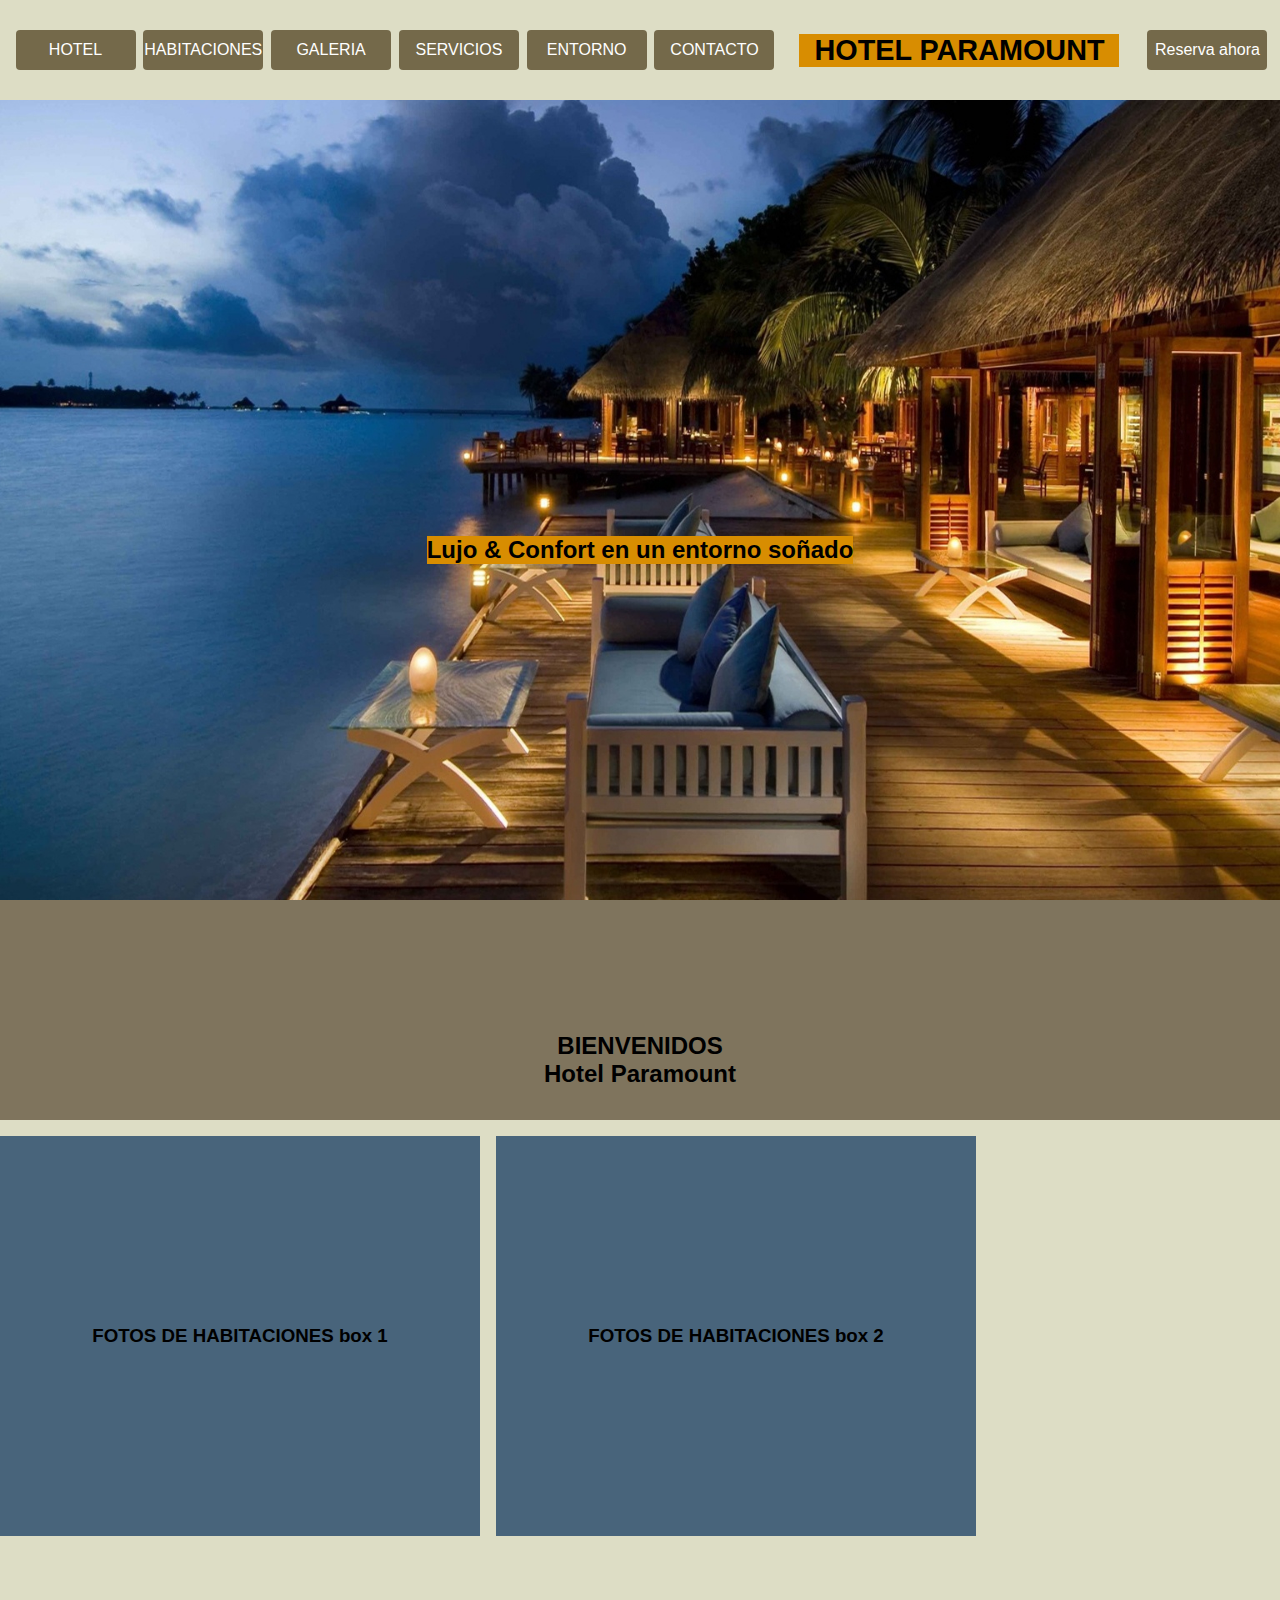
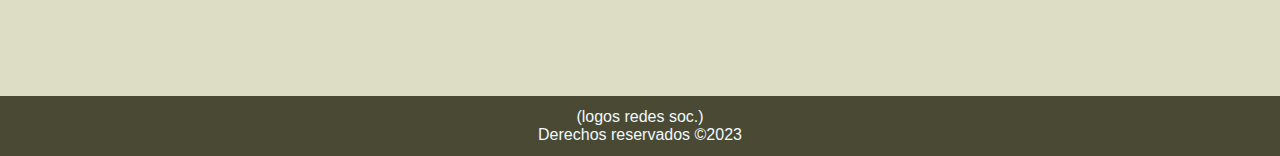
==== index.html @ cd4d835a "first commit: Archivos del trabajo subidos al repo" ====
<!DOCTYPE html>
<html lang="en">

<head>
    <meta charset="UTF-8">
    <meta http-equiv="X-UA-Compatible" content="IE=edge">
    <meta name="viewport" content="width=device-width, initial-scale=1.0">
    <link rel="stylesheet" href="styles.css">
    <title>Trabajo Practico</title>
</head>

<body>
    <div class="encabezado">
        <div class="containerBtn">
            <a class="btn-head" href="index.html">HOTEL</a>
            <a class="btn-head" href="acercaDe.html">HABITACIONES</a>
            <a class="btn-head" href="contacto.html">GALERIA</a>
            <a class="btn-head" href="contacto.html">SERVICIOS</a>
            <a class="btn-head" href="contacto.html">ENTORNO</a>
            <a class="btn-head" href="contacto.html">CONTACTO</a>
        </div>
        <div class="titulo">
            <h1>HOTEL PARAMOUNT</h1>
        </div>
        <div class="containerBtn">
            <a class="btn-head" href="index.html">Reserva ahora</a>
        </div>
    </div>

    <div class="container-img">
        <div class="container-txt">
            <div class="text">
                <h2>Lujo & Confort en un entorno soñado</h2>
            </div>
        </div>
    </div>

    <div class="bienvenidos">
        <h2>BIENVENIDOS</h2>
        <h2>Hotel Paramount</h2>
    </div>

    <div class="container-medio">
        <div class="habitaciones">
            <h3>FOTOS DE HABITACIONES box 1</h3>
        </div>
        <div class="habitaciones">
            <h3>FOTOS DE HABITACIONES box 2</h3>
        </div>
    </div>

    <footer class="footer">
        <div>
            <p class="marca">(logos redes soc.)</p>
        </div>
        <div>
            <p class="marca">Derechos reservados &copy;2023</p>
        </div>
    </footer>

</body>

</html>
---- styles.css ----
*{
    margin: 0;
    padding: 0;
}

body{
    /* background-image: url(./img/hotelEntrada.jpg); */
    background-color: #423210ad;
    font-family: 'Franklin Gothic Medium', 'Arial Narrow', Arial, sans-serif;
    /* margin: 0;
    padding: 0; */
    display: flex;
    flex-direction: column;
    min-height: 100vh;
}

.encabezado {
    background-color: rgb(221, 221, 197);
    display: flex;
    justify-content: space-around;
    align-items: center;
    height: 100px;
}

.containerBtn { 
    display: flex;
    gap: .3em;
}

.btn-head {
    background-color: #423210ad;
    display: flex;
    justify-content: center;
    align-items: center;
    color: white;
    height: 40px;
    width: 120px;
    margin-left: 3px;
    border-radius: 4px;
    text-decoration: none;
    transition-duration: 0.7s;
}

.btn-head:hover {
    background-color: #ffffff;
    color: #423210ad;
}


/* .logo {
    display: flex;
    justify-content: center;
    align-items: center;
    width: 180px;
} */

.titulo {
    background-color: #D88D01;
    width: 20em;
    height: auto;
}


h1 {
    font-size: 1.8em;
    text-align: center;
}

img {
    background-color: #D88D01;
    display: flex; 
    justify-content: center;
    align-items: center;
    width: 100%;
}

.container-img {
    min-height: 100vh;
    background-image: url(./img/Hote_img_principal.jpg);
    background-size: cover;
    background-repeat: no-repeat;
    background-attachment: fixed;
    background-position: center;
    display: flex;
    justify-content: center;
    align-items: center;
}

/* h2, h3{
    padding: 10px;
} */

.container-txt{
    background-color: #D88D01;
}

.bienvenidos {
    display: flex;
    justify-content: center;
    align-items: center;
    flex-direction: column;
    padding: 2em;
}

.contacto{
    display: flex;
    padding: 20px;
}

.container-medio {
    background-color: rgb(221, 221, 197);
    display: flex;
    /* justify-content: center; */
    padding: 1em 0 10em 0;
    align-items: center;
    gap: 1em;
}

.habitaciones {
    background-color: rgb(72, 100, 123);
    /* padding: 15em; */
    width: 30em;
    height: 25em;
    display: flex;
    justify-content: center;
    align-items: center;
}


.footer {
    background-color: rgb(74, 74, 52);
    padding: 12px 0px;
    margin-top: auto;
    display: flex;
    justify-content: center;
    align-items: center;
    flex-direction: column;
}

.marca {
    color: aliceblue;
}
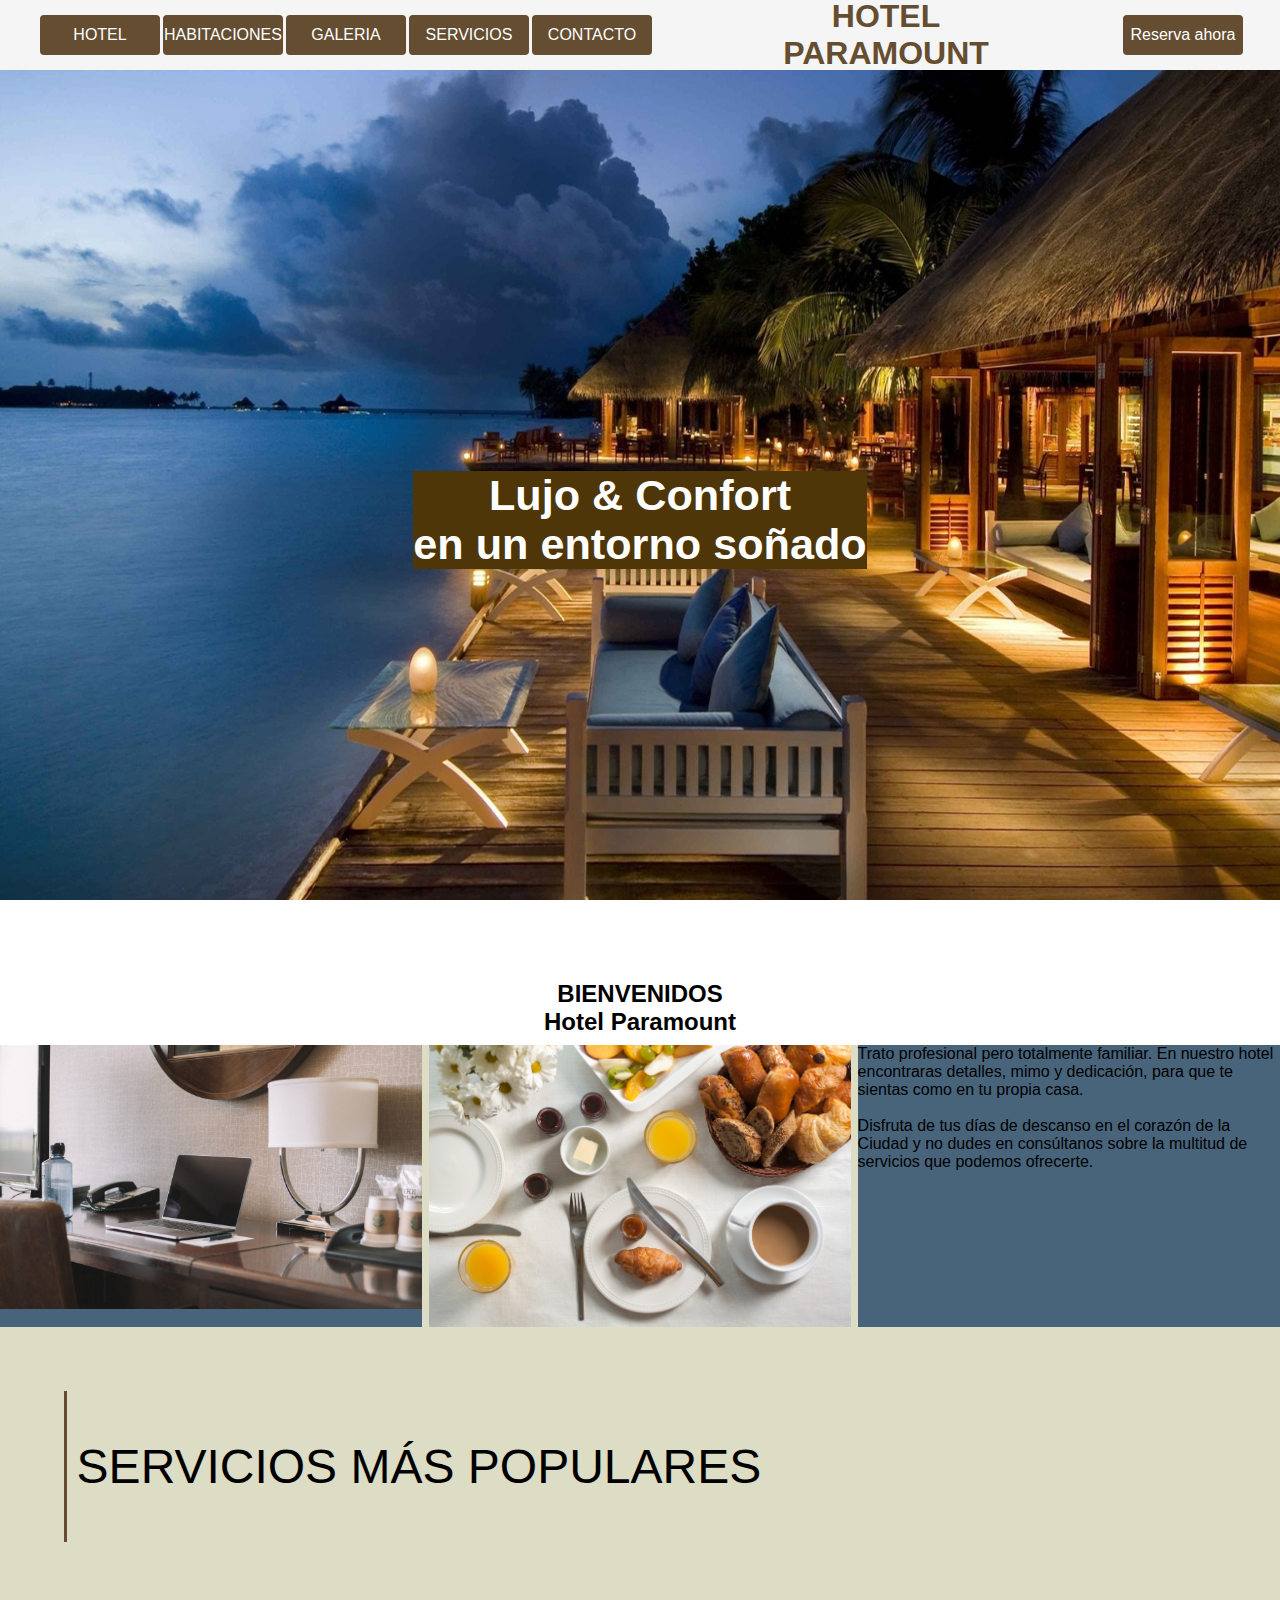
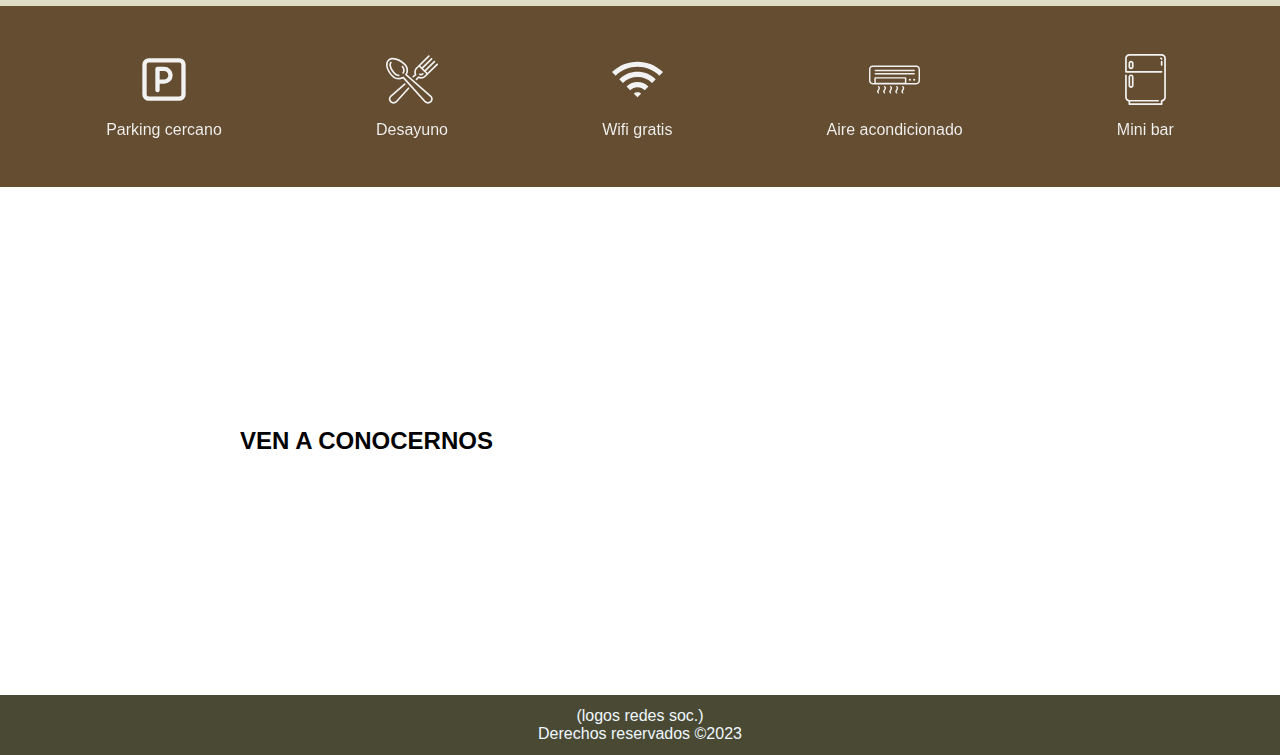
==== commit d8e46254: "Archivos modificados, index y estilos, ademas se agrega la carpeta iconos, se cambian algunas imagen" ====
--- a/index.html
+++ b/index.html
@@ -5,59 +5,117 @@
     <meta charset="UTF-8">
     <meta http-equiv="X-UA-Compatible" content="IE=edge">
     <meta name="viewport" content="width=device-width, initial-scale=1.0">
+    <link rel="icon" type="image/x-icon" href="./icons/hotel-favicon.svg">
     <link rel="stylesheet" href="styles.css">
     <title>Trabajo Practico</title>
 </head>
 
 <body>
-    <div class="encabezado">
-        <div class="containerBtn">
-            <a class="btn-head" href="index.html">HOTEL</a>
-            <a class="btn-head" href="acercaDe.html">HABITACIONES</a>
-            <a class="btn-head" href="contacto.html">GALERIA</a>
-            <a class="btn-head" href="contacto.html">SERVICIOS</a>
-            <a class="btn-head" href="contacto.html">ENTORNO</a>
-            <a class="btn-head" href="contacto.html">CONTACTO</a>
-        </div>
-        <div class="titulo">
-            <h1>HOTEL PARAMOUNT</h1>
-        </div>
-        <div class="containerBtn">
-            <a class="btn-head" href="index.html">Reserva ahora</a>
-        </div>
-    </div>
+    <header>
+        <nav class="encabezado">
+            
+            <input id="botMenu" type="checkbox">
+            <label for="botMenu"> <i class="fas fa-bars fa-lg"></i> </label>  <!-- El for emparenta el input con el label -->
+            <!-- id="hamburguer" class="containerBtn" -->
+            <ul>
+                <li><a id="hotel" class="btn-navBar" href="./index.html">HOTEL</a></li>
+                <li><a id="habitacion" class="btn-navBar" href="./habitaciones.html">HABITACIONES</a></li>
+                <li><a id="galeria" class="btn-navBar" href="./contactanos.html">GALERIA</a></li>
+                <li><a id="servicios" class="btn-navBar" href="./contactanos.html">SERVICIOS</a></li>
+                <li><a id="contacto" class="btn-navBar" href="./contactanos.html">CONTACTO</a></li>
+            </ul>
 
-    <div class="container-img">
-        <div class="container-txt">
-            <div class="text">
-                <h2>Lujo & Confort en un entorno soñado</h2>
+            <div class="titulo">
+                <h1>HOTEL PARAMOUNT</h1>
+            </div>
+
+            <div class="containerBtn">
+                <a class="btn-navBar" href="index.html">Reserva ahora</a>
+            </div>
+
+        </nav>
+    </header>
+    <main>
+        <div class="container-img">
+            <div class="container-txt">
+                <div class="text">
+                    <h2>Lujo & Confort <br> en un entorno soñado</h2>
+                </div>
             </div>
         </div>
-    </div>
 
-    <div class="bienvenidos">
-        <h2>BIENVENIDOS</h2>
-        <h2>Hotel Paramount</h2>
-    </div>
+        <div class="bienvenidos">
+            <h2>BIENVENIDOS</h2>
+            <h2>Hotel Paramount</h2>
+        </div>
 
-    <div class="container-medio">
-        <div class="habitaciones">
-            <h3>FOTOS DE HABITACIONES box 1</h3>
+        <div class="container-medio">
+
+
+            <div class="habitaciones">
+                <img src="img/imagen_muestra1.jpg" alt="escritorio">
+            </div>
+
+
+            
+            <div class="habitaciones">
+                <img src="img/imagen_muestra2.jpeg" alt="desayuno">
+            </div>
+
+
+
+
+            <div class="habitaciones">
+                <p>Trato profesional pero totalmente familiar. En nuestro hotel encontraras detalles, mimo y dedicación, para que te sientas como en tu propia casa.<br><br>
+                    Disfruta de tus días de descanso en el corazón de la Ciudad y no dudes en consúltanos sobre la multitud de servicios que podemos ofrecerte.</p>
+            </div>
+
+
         </div>
-        <div class="habitaciones">
-            <h3>FOTOS DE HABITACIONES box 2</h3>
+        <div class="content-servicios-principal">
+            <p>SERVICIOS MÁS POPULARES</p>
         </div>
-    </div>
+        <div class="content-servicios">
+            <ul>
+                <div class="content-wifi">
+                    <a class="link-wifi" href="./contactanos.html">
+                        <img class="icon-serv" src="./icons/parking.svg"/>
+                    </a>
+                    <li class="servicios">Parking cercano</li>
+                </div>
+                <div class="content-wifi">
+                    <img class="icon-serv" src="./icons/cutlery.svg"/>
+                    <li class="servicios">Desayuno</li>
+                </div>
+                <div class="content-wifi">
+                    <img class="icon-serv" src="./icons/wifi.svg"/>
+                    <li class="servicios">Wifi gratis</li>
+                </div>
+                <div class="content-wifi">
+                    <img class="icon-serv" src="./icons/air-conditioning.svg"/>
+                    <li class="servicios">Aire acondicionado</li>
+                </div>
+                <div class="content-wifi">
+                    <img class="icon-serv" src="./icons/minibar.svg"/>
+                    <li class="servicios">Mini bar</li>
+                </div>
+            </ul>
+        </div>
 
-    <footer class="footer">
-        <div>
-            <p class="marca">(logos redes soc.)</p>
+        <div class="conocernos">   
+            <h2>VEN A CONOCERNOS</h2>
         </div>
-        <div>
-            <p class="marca">Derechos reservados &copy;2023</p>
-        </div>
-    </footer>
 
+
+        <footer class="footer">
+            <div>
+                <p class="marca">(logos redes soc.)</p>
+            </div>
+            <div>
+                <p class="marca">Derechos reservados &copy;2023</p>
+            </div>
+        </footer>
+    </main>
 </body>
 
 </html>--- a/styles.css
+++ b/styles.css
@@ -4,31 +4,69 @@
 }
 
 body{
-    /* background-image: url(./img/hotelEntrada.jpg); */
-    background-color: #423210ad;
     font-family: 'Franklin Gothic Medium', 'Arial Narrow', Arial, sans-serif;
-    /* margin: 0;
-    padding: 0; */
     display: flex;
     flex-direction: column;
     min-height: 100vh;
 }
+/* ----------  NAV  --------------- */
 
 .encabezado {
-    background-color: rgb(221, 221, 197);
+    background-color: whitesmoke;
     display: flex;
     justify-content: space-around;
     align-items: center;
-    height: 100px;
-}
-
-.containerBtn { 
-    display: flex;
-    gap: .3em;
-}
-
-.btn-head {
-    background-color: #423210ad;
+    height: 70px;
+}
+
+.encabezado #botMenu {
+    display: none;
+}
+
+.encabezado label {
+    display: none;
+}
+
+
+.encabezado ul {
+    list-style: none;
+    display: flex; /* por defecto tiene "flex-direction: row;" */
+    /* gap: 10px; */
+}
+
+
+/*  --------  BOTONES TIPO LISTA -------------
+.encabezado ul li {
+    border-right: 1px solid #644d30;
+    padding: 10px 0;
+    transition: .4s ease-in-out all;
+}
+
+.encabezado ul li a {
+    text-decoration: none;
+    cursor: default;
+    padding: 30px 20px;
+    color: #644d30;
+}
+
+.encabezado ul li:hover {
+    nav-down: 20px;
+} */
+
+/* .encabezado ul li:hover {
+    background-color: rgba(0, 0, 0, 0.3);
+}  
+
+--------END   BOTONES TIPO LISTA -------------  */
+
+/* .containerBtn { 
+    background-color: aqua;
+    display: flex;
+    gap: em;
+} */
+
+.btn-navBar {
+    background-color: #644d30;
     display: flex;
     justify-content: center;
     align-items: center;
@@ -38,41 +76,29 @@
     margin-left: 3px;
     border-radius: 4px;
     text-decoration: none;
-    transition-duration: 0.7s;
-}
-
-.btn-head:hover {
-    background-color: #ffffff;
-    color: #423210ad;
-}
-
-
-/* .logo {
-    display: flex;
-    justify-content: center;
-    align-items: center;
-    width: 180px;
-} */
+    transition-duration: 400ms;
+}
+
+.btn-navBar:hover {
+    background-color: #644d3040;
+    color: #644d30;
+}
+
 
 .titulo {
-    background-color: #D88D01;
+    /* background-color: #D88D01; */
     width: 20em;
     height: auto;
 }
 
 
-h1 {
-    font-size: 1.8em;
+.titulo h1 {
+    font-size: 2em;
     text-align: center;
-}
-
-img {
-    background-color: #D88D01;
-    display: flex; 
-    justify-content: center;
-    align-items: center;
-    width: 100%;
-}
+    color: #644d30;
+}
+
+/* ----------  END NAV  --------------- */
 
 .container-img {
     min-height: 100vh;
@@ -86,20 +112,38 @@
     align-items: center;
 }
 
+.container-img-contacto{
+    min-height: 70vh;
+    background-image: url(./img/hotelEntrada.jpg);
+    background-size: cover;
+    background-repeat: no-repeat;
+    background-attachment: fixed;
+    background-position: center;
+    display: flex;
+    justify-content: center;
+    align-items: center;
+}
+
 /* h2, h3{
     padding: 10px;
 } */
 
 .container-txt{
-    background-color: #D88D01;
+    background-color: #4e3609;
+}
+
+.text {
+    font-size: 1.8em;
+    text-align: center;
+    color: #ffffff;
 }
 
 .bienvenidos {
     display: flex;
     justify-content: center;
-    align-items: center;
-    flex-direction: column;
-    padding: 2em;
+    align-items: center ;
+    flex-direction: column;
+    padding: .6em;
 }
 
 .contacto{
@@ -108,23 +152,79 @@
 }
 
 .container-medio {
-    background-color: rgb(221, 221, 197);
-    display: flex;
-    /* justify-content: center; */
-    padding: 1em 0 10em 0;
-    align-items: center;
-    gap: 1em;
+ background-color: rgb(221, 221, 197);
+ display: flex;
+ flex-wrap: wrap;
+ justify-content: space-between;
+
+
 }
 
 .habitaciones {
     background-color: rgb(72, 100, 123);
-    /* padding: 15em; */
-    width: 30em;
-    height: 25em;
-    display: flex;
-    justify-content: center;
-    align-items: center;
-}
+    width: 33%;    
+}
+
+img {
+    display: block;
+    width: 100%;
+    height: auto;
+
+}
+
+.content-servicios-principal {
+    background-color:  rgb(221, 221, 197);
+    display: flex;  
+    align-items: center;
+    padding: 4em;
+
+}
+
+.content-servicios-principal p{
+    font-size: 3em;
+    padding: 1em .2em;
+    border-left: 3px solid #644d30;
+}
+
+
+.content-servicios ul{
+    background-color: #644d30;
+    display: flex;
+    justify-content: space-evenly;
+}
+
+.servicios {
+    list-style: none;
+}
+
+.content-wifi {
+    display: flex;
+    flex-direction: column;
+    align-items: center;
+    padding: 3em;
+    gap: 1em;
+    filter: invert(95%);
+}
+
+.link-wifi {
+    transition: 400ms;
+}
+
+.link-wifi:hover {
+    filter: invert(35%);
+} 
+
+
+.icon-serv {
+    width: 3.2em;
+} 
+
+
+.conocernos {
+    background-color: #ffffff;
+    padding: 15em;
+}
+ 
 
 
 .footer {
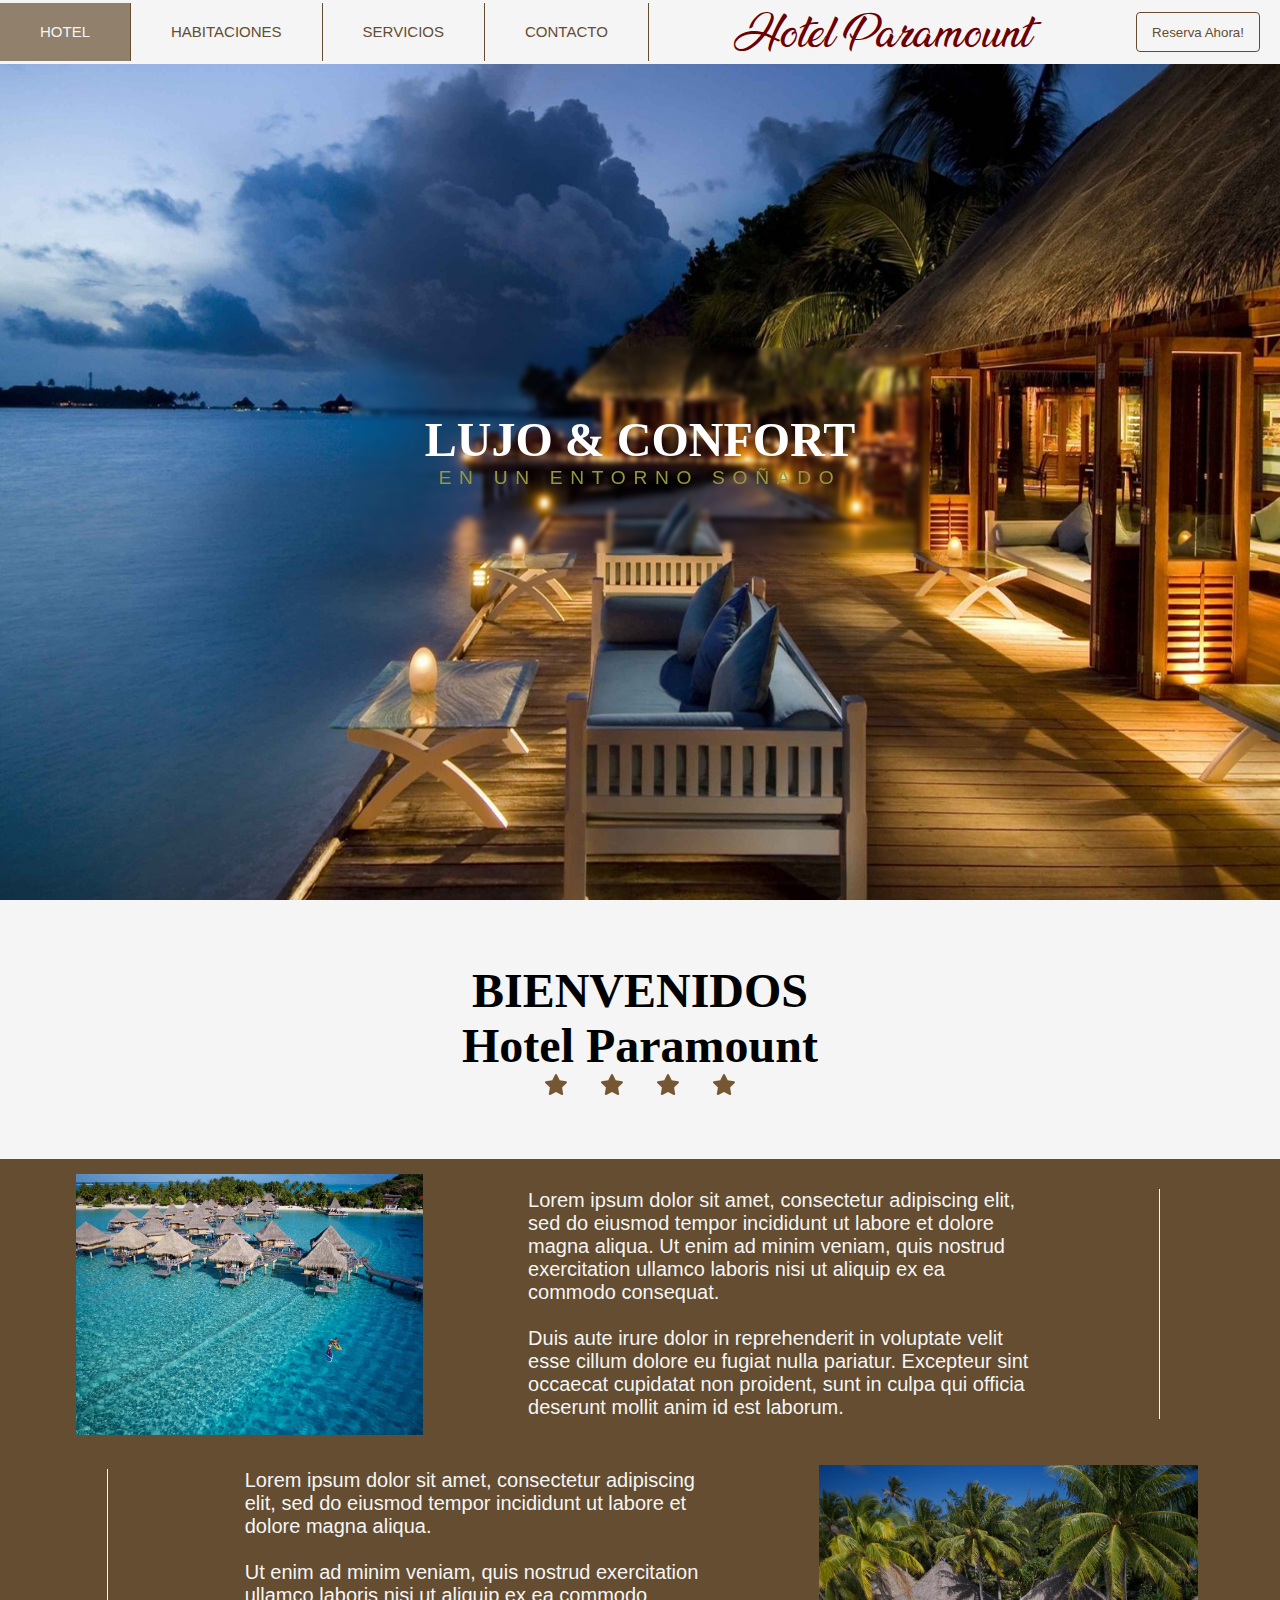
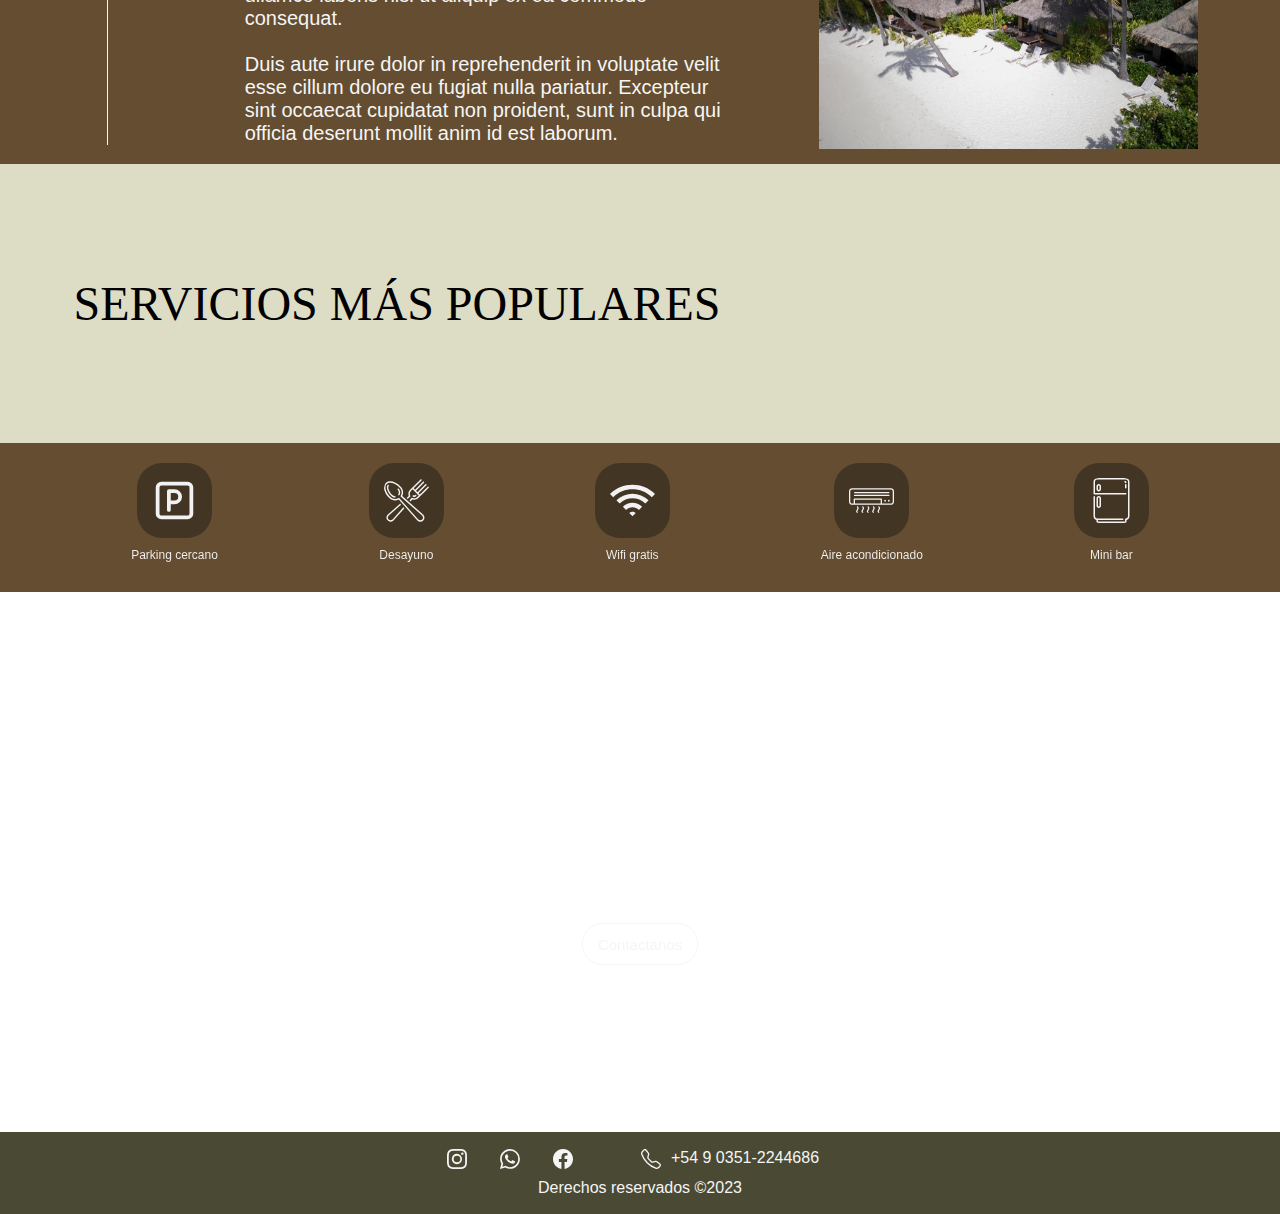
==== commit f32bad99: "Archivos modificados, falta habitacion y js" ====
--- a/index.html
+++ b/index.html
@@ -6,40 +6,49 @@
     <meta http-equiv="X-UA-Compatible" content="IE=edge">
     <meta name="viewport" content="width=device-width, initial-scale=1.0">
     <link rel="icon" type="image/x-icon" href="./icons/hotel-favicon.svg">
-    <link rel="stylesheet" href="styles.css">
-    <title>Trabajo Practico</title>
+    <link rel="stylesheet" href="./styles/styles.css">
+    <link rel="stylesheet" href="/styles/navBar.css">
+    <link rel="stylesheet" href="/styles/footer.css">
+    <title>Hotel Paramount</title>
 </head>
 
 <body>
     <header>
-        <nav class="encabezado">
-            
-            <input id="botMenu" type="checkbox">
-            <label for="botMenu"> <i class="fas fa-bars fa-lg"></i> </label>  <!-- El for emparenta el input con el label -->
-            <!-- id="hamburguer" class="containerBtn" -->
-            <ul>
-                <li><a id="hotel" class="btn-navBar" href="./index.html">HOTEL</a></li>
-                <li><a id="habitacion" class="btn-navBar" href="./habitaciones.html">HABITACIONES</a></li>
-                <li><a id="galeria" class="btn-navBar" href="./contactanos.html">GALERIA</a></li>
-                <li><a id="servicios" class="btn-navBar" href="./contactanos.html">SERVICIOS</a></li>
-                <li><a id="contacto" class="btn-navBar" href="./contactanos.html">CONTACTO</a></li>
-            </ul>
+        <nav id="navBar">
+            <div class="encabezado">
+                <input id="botMenu" type="checkbox">
+                <label for="botMenu">
+                    <svg class="icon-hamb" xmlns="http://www.w3.org/2000/svg" width="16" height="16" fill="currentColor"
+                        viewBox="0 0 16 16">
+                        <path fill-rule="evenodd"
+                            d="M2.5 12a.5.5 0 0 1 .5-.5h10a.5.5 0 0 1 0 1H3a.5.5 0 0 1-.5-.5zm0-4a.5.5 0 0 1 .5-.5h10a.5.5 0 0 1 0 1H3a.5.5 0 0 1-.5-.5zm0-4a.5.5 0 0 1 .5-.5h10a.5.5 0 0 1 0 1H3a.5.5 0 0 1-.5-.5z" />
+                    </svg>
+                </label>
+                <!-- El for emparenta el input con el label -->
+                <!-- id="hamburguer" class="containerBtn" -->
+                <ul>
+                    <li><a id="hotel" href="./index.html">HOTEL</a></li>
+                    <li><a id="habitacion" href="./pages/habitaciones.html">HABITACIONES</a></li>
+                    <li><a id="servicios" href="./pages/servicios.html">SERVICIOS</a></li>
+                    <li><a id="contacto" href="./pages/contactanos.html">CONTACTO</a></li>
+                </ul>
 
-            <div class="titulo">
-                <h1>HOTEL PARAMOUNT</h1>
+                <div class="titulo">
+                    <h1>Hotel Paramount</h1>
+                </div>
+
+                <div class="containerBtn">
+                    <button id='btn-abrir-modal' class="btn-navBar">Reserva Ahora!</button>
+                </div>
             </div>
-
-            <div class="containerBtn">
-                <a class="btn-navBar" href="index.html">Reserva ahora</a>
-            </div>
-
         </nav>
     </header>
     <main>
         <div class="container-img">
             <div class="container-txt">
                 <div class="text">
-                    <h2>Lujo & Confort <br> en un entorno soñado</h2>
+                    <h2>LUJO & CONFORT</h2>
+                    <p> EN UN ENTORNO SOÑADO</p>
                 </div>
             </div>
         </div>
@@ -47,75 +56,133 @@
         <div class="bienvenidos">
             <h2>BIENVENIDOS</h2>
             <h2>Hotel Paramount</h2>
+            <div class="container-star">
+                <svg class="icon-star" xmlns="http://www.w3.org/2000/svg" width="24" height="24" viewBox="0 0 24 24" stroke-width="2" stroke="currentColor" fill="none" stroke-linecap="round" stroke-linejoin="round">
+                    <path stroke="none" d="M0 0h24v24H0z" fill="none"></path>
+                    <path d="M8.243 7.34l-6.38 .925l-.113 .023a1 1 0 0 0 -.44 1.684l4.622 4.499l-1.09 6.355l-.013 .11a1 1 0 0 0 1.464 .944l5.706 -3l5.693 3l.1 .046a1 1 0 0 0 1.352 -1.1l-1.091 -6.355l4.624 -4.5l.078 -.085a1 1 0 0 0 -.633 -1.62l-6.38 -.926l-2.852 -5.78a1 1 0 0 0 -1.794 0l-2.853 5.78z" stroke-width="0" fill="currentColor"></path>
+                </svg>
+                <svg class="icon-star" xmlns="http://www.w3.org/2000/svg" width="24" height="24" viewBox="0 0 24 24" stroke-width="2" stroke="currentColor" fill="none" stroke-linecap="round" stroke-linejoin="round">
+                    <path stroke="none" d="M0 0h24v24H0z" fill="none"></path>
+                    <path d="M8.243 7.34l-6.38 .925l-.113 .023a1 1 0 0 0 -.44 1.684l4.622 4.499l-1.09 6.355l-.013 .11a1 1 0 0 0 1.464 .944l5.706 -3l5.693 3l.1 .046a1 1 0 0 0 1.352 -1.1l-1.091 -6.355l4.624 -4.5l.078 -.085a1 1 0 0 0 -.633 -1.62l-6.38 -.926l-2.852 -5.78a1 1 0 0 0 -1.794 0l-2.853 5.78z" stroke-width="0" fill="currentColor"></path>
+                </svg>
+                <svg class="icon-star" xmlns="http://www.w3.org/2000/svg" width="24" height="24" viewBox="0 0 24 24" stroke-width="2" stroke="currentColor" fill="none" stroke-linecap="round" stroke-linejoin="round">
+                    <path stroke="none" d="M0 0h24v24H0z" fill="none"></path>
+                    <path d="M8.243 7.34l-6.38 .925l-.113 .023a1 1 0 0 0 -.44 1.684l4.622 4.499l-1.09 6.355l-.013 .11a1 1 0 0 0 1.464 .944l5.706 -3l5.693 3l.1 .046a1 1 0 0 0 1.352 -1.1l-1.091 -6.355l4.624 -4.5l.078 -.085a1 1 0 0 0 -.633 -1.62l-6.38 -.926l-2.852 -5.78a1 1 0 0 0 -1.794 0l-2.853 5.78z" stroke-width="0" fill="currentColor"></path>
+                </svg>
+                <svg class="icon-star" xmlns="http://www.w3.org/2000/svg" width="24" height="24" viewBox="0 0 24 24" stroke-width="2" stroke="currentColor" fill="none" stroke-linecap="round" stroke-linejoin="round">
+                    <path stroke="none" d="M0 0h24v24H0z" fill="none"></path>
+                    <path d="M8.243 7.34l-6.38 .925l-.113 .023a1 1 0 0 0 -.44 1.684l4.622 4.499l-1.09 6.355l-.013 .11a1 1 0 0 0 1.464 .944l5.706 -3l5.693 3l.1 .046a1 1 0 0 0 1.352 -1.1l-1.091 -6.355l4.624 -4.5l.078 -.085a1 1 0 0 0 -.633 -1.62l-6.38 -.926l-2.852 -5.78a1 1 0 0 0 -1.794 0l-2.853 5.78z" stroke-width="0" fill="currentColor"></path>
+                </svg>
+            </div>
         </div>
 
-        <div class="container-medio">
+        <div class="container-medio-1">
 
-
-            <div class="habitaciones">
-                <img src="img/imagen_muestra1.jpg" alt="escritorio">
+            <div class="img-muestra">
+                <img src="./img/exteriores_playas/5.jpg" alt="playa">
             </div>
 
-
-            
-            <div class="habitaciones">
-                <img src="img/imagen_muestra2.jpeg" alt="desayuno">
+            <div class="container-text-muestra">
+                <p class="text-muestra">Lorem ipsum dolor sit amet, consectetur adipiscing elit, sed do eiusmod tempor incididunt ut labore
+                    et dolore magna aliqua. Ut enim ad minim veniam, quis nostrud exercitation ullamco laboris nisi ut
+                    aliquip ex ea commodo consequat. <br><br> Duis aute irure dolor in reprehenderit in voluptate velit esse
+                    cillum dolore eu fugiat nulla pariatur. Excepteur sint occaecat cupidatat non proident, sunt in
+                    culpa qui officia deserunt mollit anim id est laborum.</p>
             </div>
 
+        </div>
 
+        <div class="container-medio-2">
 
-
-            <div class="habitaciones">
-                <p>Trato profesional pero totalmente familiar. En nuestro hotel encontraras detalles, mimo y dedicación, para que te sientas como en tu propia casa.<br><br>
-                    Disfruta de tus días de descanso en el corazón de la Ciudad y no dudes en consúltanos sobre la multitud de servicios que podemos ofrecerte.</p>
+            <div class="container-text-muestra">
+                <p class="text-muestra">
+                    Lorem ipsum dolor sit amet, consectetur adipiscing elit, sed do eiusmod tempor incididunt ut labore
+                    et dolore magna aliqua.<br><br>  Ut enim ad minim veniam, quis nostrud exercitation ullamco laboris nisi ut
+                    aliquip ex ea commodo consequat. <br><br> Duis aute irure dolor in reprehenderit in voluptate velit esse
+                    cillum dolore eu fugiat nulla pariatur. Excepteur sint occaecat cupidatat non proident, sunt in
+                    culpa qui officia deserunt mollit anim id est laborum.</p>
+            </div>
+                
+            <div class="img-muestra">
+                <img src="./img/exteriores_playas/6.jpg" alt="playa">
             </div>
 
+        </div>
 
-        </div>
         <div class="content-servicios-principal">
             <p>SERVICIOS MÁS POPULARES</p>
         </div>
         <div class="content-servicios">
             <ul>
-                <div class="content-wifi">
-                    <a class="link-wifi" href="./contactanos.html">
-                        <img class="icon-serv" src="./icons/parking.svg"/>
-                    </a>
+                <div class="content-icons">
+                    <img class="icon-serv" src="./icons/parking.svg" />
                     <li class="servicios">Parking cercano</li>
                 </div>
-                <div class="content-wifi">
-                    <img class="icon-serv" src="./icons/cutlery.svg"/>
+                <div class="content-icons">
+                    <img class="icon-serv" src="./icons/cutlery.svg" />
                     <li class="servicios">Desayuno</li>
                 </div>
-                <div class="content-wifi">
-                    <img class="icon-serv" src="./icons/wifi.svg"/>
+                <div class="content-icons">
+                    <img class="icon-serv" src="./icons/wifi.svg" />
                     <li class="servicios">Wifi gratis</li>
                 </div>
-                <div class="content-wifi">
-                    <img class="icon-serv" src="./icons/air-conditioning.svg"/>
+                <div class="content-icons">
+                    <img class="icon-serv" src="./icons/air-conditioning.svg" />
                     <li class="servicios">Aire acondicionado</li>
                 </div>
-                <div class="content-wifi">
-                    <img class="icon-serv" src="./icons/minibar.svg"/>
+                <div class="content-icons">
+                    <img class="icon-serv" src="./icons/minibar.svg" />
                     <li class="servicios">Mini bar</li>
                 </div>
             </ul>
         </div>
 
-        <div class="conocernos">   
+    <section class="container-conocernos">
+        <div class="conocernos">
             <h2>VEN A CONOCERNOS</h2>
         </div>
+        <div class="btn-container">
+            <a id='btn-abrir-modal' class="btn-conocernos" href="./pages/contactanos.html">Contactanos</a>
+        </div>
+    </section>
+
+    <footer class="footer">
+        <div class="marca">
+            <div class="redes-container">
+                <svg class="logo-redes" xmlns="http://www.w3.org/2000/svg" fill="currentColor" viewBox="0 0 16 16">
+                    <path d="M8 0C5.829 0 5.556.01 4.703.048 3.85.088 3.269.222 2.76.42a3.917 3.917 0 0 0-1.417.923A3.927 3.927 0 0 0 .42 2.76C.222 3.268.087 3.85.048 4.7.01 5.555 0 5.827 0 8.001c0 2.172.01 2.444.048 3.297.04.852.174 1.433.372 1.942.205.526.478.972.923 1.417.444.445.89.719 1.416.923.51.198 1.09.333 1.942.372C5.555 15.99 5.827 16 8 16s2.444-.01 3.298-.048c.851-.04 1.434-.174 1.943-.372a3.916 3.916 0 0 0 1.416-.923c.445-.445.718-.891.923-1.417.197-.509.332-1.09.372-1.942C15.99 10.445 16 10.173 16 8s-.01-2.445-.048-3.299c-.04-.851-.175-1.433-.372-1.941a3.926 3.926 0 0 0-.923-1.417A3.911 3.911 0 0 0 13.24.42c-.51-.198-1.092-.333-1.943-.372C10.443.01 10.172 0 7.998 0h.003zm-.717 1.442h.718c2.136 0 2.389.007 3.232.046.78.035 1.204.166 1.486.275.373.145.64.319.92.599.28.28.453.546.598.92.11.281.24.705.275 1.485.039.843.047 1.096.047 3.231s-.008 2.389-.047 3.232c-.035.78-.166 1.203-.275 1.485a2.47 2.47 0 0 1-.599.919c-.28.28-.546.453-.92.598-.28.11-.704.24-1.485.276-.843.038-1.096.047-3.232.047s-2.39-.009-3.233-.047c-.78-.036-1.203-.166-1.485-.276a2.478 2.478 0 0 1-.92-.598 2.48 2.48 0 0 1-.6-.92c-.109-.281-.24-.705-.275-1.485-.038-.843-.046-1.096-.046-3.233 0-2.136.008-2.388.046-3.231.036-.78.166-1.204.276-1.486.145-.373.319-.64.599-.92.28-.28.546-.453.92-.598.282-.11.705-.24 1.485-.276.738-.034 1.024-.044 2.515-.045v.002zm4.988 1.328a.96.96 0 1 0 0 1.92.96.96 0 0 0 0-1.92zm-4.27 1.122a4.109 4.109 0 1 0 0 8.217 4.109 4.109 0 0 0 0-8.217zm0 1.441a2.667 2.667 0 1 1 0 5.334 2.667 2.667 0 0 1 0-5.334z"/>
+                </svg>
+                <svg class="logo-redes" xmlns="http://www.w3.org/2000/svg" fill="currentColor" viewBox="0 0 16 16">
+                    <path d="M13.601 2.326A7.854 7.854 0 0 0 7.994 0C3.627 0 .068 3.558.064 7.926c0 1.399.366 2.76 1.057 3.965L0 16l4.204-1.102a7.933 7.933 0 0 0 3.79.965h.004c4.368 0 7.926-3.558 7.93-7.93A7.898 7.898 0 0 0 13.6 2.326zM7.994 14.521a6.573 6.573 0 0 1-3.356-.92l-.24-.144-2.494.654.666-2.433-.156-.251a6.56 6.56 0 0 1-1.007-3.505c0-3.626 2.957-6.584 6.591-6.584a6.56 6.56 0 0 1 4.66 1.931 6.557 6.557 0 0 1 1.928 4.66c-.004 3.639-2.961 6.592-6.592 6.592zm3.615-4.934c-.197-.099-1.17-.578-1.353-.646-.182-.065-.315-.099-.445.099-.133.197-.513.646-.627.775-.114.133-.232.148-.43.05-.197-.1-.836-.308-1.592-.985-.59-.525-.985-1.175-1.103-1.372-.114-.198-.011-.304.088-.403.087-.088.197-.232.296-.346.1-.114.133-.198.198-.33.065-.134.034-.248-.015-.347-.05-.099-.445-1.076-.612-1.47-.16-.389-.323-.335-.445-.34-.114-.007-.247-.007-.38-.007a.729.729 0 0 0-.529.247c-.182.198-.691.677-.691 1.654 0 .977.71 1.916.81 2.049.098.133 1.394 2.132 3.383 2.992.47.205.84.326 1.129.418.475.152.904.129 1.246.08.38-.058 1.171-.48 1.338-.943.164-.464.164-.86.114-.943-.049-.084-.182-.133-.38-.232z"/>
+                </svg>
+                <svg class="logo-redes" xmlns="http://www.w3.org/2000/svg" fill="currentColor" viewBox="0 0 16 16">
+                    <path d="M16 8.049c0-4.446-3.582-8.05-8-8.05C3.58 0-.002 3.603-.002 8.05c0 4.017 2.926 7.347 6.75 7.951v-5.625h-2.03V8.05H6.75V6.275c0-2.017 1.195-3.131 3.022-3.131.876 0 1.791.157 1.791.157v1.98h-1.009c-.993 0-1.303.621-1.303 1.258v1.51h2.218l-.354 2.326H9.25V16c3.824-.604 6.75-3.934 6.75-7.951z"/>
+                </svg>
+             </div>
+            <div class="numero-contacto">
+                <svg class="logo-redes" xmlns="http://www.w3.org/2000/svg" fill="currentColor" viewBox="0 0 16 16">
+                    <path d="M3.654 1.328a.678.678 0 0 0-1.015-.063L1.605 2.3c-.483.484-.661 1.169-.45 1.77a17.568 17.568 0 0 0 4.168 6.608 17.569 17.569 0 0 0 6.608 4.168c.601.211 1.286.033 1.77-.45l1.034-1.034a.678.678 0 0 0-.063-1.015l-2.307-1.794a.678.678 0 0 0-.58-.122l-2.19.547a1.745 1.745 0 0 1-1.657-.459L5.482 8.062a1.745 1.745 0 0 1-.46-1.657l.548-2.19a.678.678 0 0 0-.122-.58L3.654 1.328zM1.884.511a1.745 1.745 0 0 1 2.612.163L6.29 2.98c.329.423.445.974.315 1.494l-.547 2.19a.678.678 0 0 0 .178.643l2.457 2.457a.678.678 0 0 0 .644.178l2.189-.547a1.745 1.745 0 0 1 1.494.315l2.306 1.794c.829.645.905 1.87.163 2.611l-1.034 1.034c-.74.74-1.846 1.065-2.877.702a18.634 18.634 0 0 1-7.01-4.42 18.634 18.634 0 0 1-4.42-7.009c-.362-1.03-.037-2.137.703-2.877L1.885.511z"/>
+                </svg>
+                <p>+54 9 0351-2244686</p>         
+            </div>
+            
+        </div>
+        <div>
+            <p class="marca">Derechos reservados &copy;2023</p>
+        </div>
+    </footer>
+    </main>
+
+    <script src="./js/modal.js"></script>
+    <script src="./js/navBar.js"></script>
+</body>
+
+</html>
 
 
-        <footer class="footer">
-            <div>
-                <p class="marca">(logos redes soc.)</p>
-            </div>
-            <div>
-                <p class="marca">Derechos reservados &copy;2023</p>
-            </div>
-        </footer>
-    </main>
-</body>
+<!-- UBICACION DEL HOTEL -- MEXICO CANCUN --- -->
 
-</html>+<!-- <iframe
+    src="https://www.google.com/maps/embed?pb=!1m18!1m12!1m3!1d3314.7185563653406!2d-86.80447562775093!3d21.16652203613391!2m3!1f0!2f0!3f0!3m2!1i1024!2i768!4f13.1!3m3!1m2!1s0x8f4c2b05aef653db%3A0xce32b73c625fcd8a!2zQ2FuY8O6biwgUS5SLiwgTcOpeGljbw!5e0!3m2!1ses!2sar!4v1682641322939!5m2!1ses!2sar"
+    width="600" height="450" style="border:0;" allowfullscreen="" loading="lazy"
+    referrerpolicy="no-referrer-when-downgrade"></iframe> -->--- a/styles/styles.css
+++ b/styles/styles.css
@@ -0,0 +1,368 @@
+* {
+    margin: 0;
+    padding: 0;
+}
+
+body {
+    font-family: sans-serif;
+    display: flex;
+    flex-direction: column;
+    /* min-height: 100vh; */
+}
+
+.container-img {
+    min-height: 100vh;
+    background-image: url(../img/Hote_img_principal.jpg);
+    background-size: cover;
+    background-repeat: no-repeat;
+    background-attachment: fixed;
+    background-position: center;
+    display: flex;
+    justify-content: center;
+    align-items: center;
+}
+
+
+.container-img .container-txt {
+    width: 35%;
+    padding: 4em;
+    backdrop-filter: blur(2px);
+    border-radius: 15px;
+    transition: 2s;
+}
+
+.text {
+    font-family: 'Times New Roman', Times, serif;
+    font-size: 2em;
+    text-align: center;
+    color: #ffffff;
+}
+
+.text p{
+    font-family: Helvetica, sans-serif;
+    letter-spacing: .4em;
+    color: rgb(151, 151, 62);
+    font-size: .6em;
+}
+
+.bienvenidos {
+    background-color: whitesmoke;
+    height: 15em;
+    display: flex;
+    justify-content: center;
+    align-items: center;
+    flex-direction: column;
+    padding: .6em;
+}
+
+.bienvenidos h2{
+    font-family: 'Times New Roman', Times, serif;
+    font-size: 3em;
+}
+
+.container-star {
+    display: flex;
+    gap: 2em;
+    color: #755833;
+}
+
+.contacto {
+    display: flex;
+    padding: 20px;
+}
+
+.container-medio-1 {
+    background-color: #644d30;
+    display: flex;
+    padding: 15px;
+    align-items: center;
+}
+
+.container-medio-1 .img-muestra {
+    width: 80%;
+    display: flex;
+    justify-content: right;
+}
+
+.container-medio-1 .img-muestra img {
+    width: 85%;
+}
+
+.container-text-muestra {
+    display: flex;
+    justify-content: center;
+    font-size: 20px;
+}
+
+.container-medio-1 .container-text-muestra .text-muestra {
+    width: 60%;
+    color: whitesmoke;
+    padding-right: 15%;
+    border-right: 1px solid whitesmoke;
+}
+
+
+.container-medio-2 {
+    background-color: #644d30;
+    display: flex;
+    padding: 15px;
+    align-items: center;
+    /* gap: 2em; */
+}
+
+.container-medio-2 .img-muestra {
+    width: 80%;
+    display: flex;
+    justify-content: left;
+}
+
+.container-medio-2 .img-muestra img {
+    width: 85%;
+}
+
+.container-medio-2 .container-text-muestra .text-muestra {
+    width: 60%;
+    color: whitesmoke;
+    padding-left: 17%;
+    border-left: 1px solid whitesmoke;
+}
+
+
+/* * ------------   SERVICIOS POPULARES --------------- */
+
+.content-servicios-principal {
+    background-color: rgb(221, 221, 197);
+    display: flex;
+    align-items: center;
+    padding: 4em;
+
+}
+
+.content-servicios-principal p {
+    font-size: 3em;
+    font-family: 'Times New Roman', Times, serif;
+    padding: 1em .2em;
+    /* border-left: 3px solid #644d30; */
+}
+
+.content-servicios ul {
+    background-color: #644d30;
+    display: flex;
+    justify-content: space-evenly;
+}
+
+.servicios {
+    /* background-color: aqua; */
+    font-family: Verdana, Geneva, Tahoma, sans-serif;
+    font-size: 12px;
+    list-style: none;
+    padding: 10px 0;
+}
+
+.content-icons {
+    display: flex;
+    flex-direction: column;
+    align-items: center;
+    padding: 20px;
+    filter: invert(95%);
+}
+
+.icon-serv {
+    background-color: #fdfdfd62;
+    border-radius: 25px;
+    width: 2.8em;
+    padding: 15px;
+    transition: .5s;
+}
+
+
+/* * ------------ END  SERVICIOS POPULARES --------------- */
+
+
+.container-conocernos {
+    min-height: 60vh;
+    background-image: url(../img/exteriores_playas/7.jpg);
+    background-size: cover;
+    background-repeat: no-repeat;
+    background-attachment: fixed;
+    background-position: center;
+    display: flex;
+    justify-content: center;
+    align-items: center;
+    flex-direction: column;
+}
+
+.container-conocernos .conocernos {
+    width: 45%;
+    padding: 4em;
+    backdrop-filter: blur(4px);
+    transition: 2s;
+}
+
+.conocernos h2 {
+    font-family: 'Times New Roman', Times, serif;
+    font-size: 2em;
+    text-align: center;
+    color: #ffffff;
+}
+
+.btn-container {
+    padding: 2em;
+}
+
+.btn-container .btn-conocernos {
+    backdrop-filter: blur(4px);
+    height: 40px;
+    display: flex;
+    font-size: 15px;
+    justify-content: center;
+    align-items: center;
+    font-family: Verdana, Geneva, Tahoma, sans-serif;
+    color: whitesmoke;
+    border-radius: 20px;
+    padding: 0 15px;
+    border: 1px solid whitesmoke;
+    text-decoration: none;
+    transition: 300ms;
+}
+
+.btn-conocernos:hover {
+    padding: 0 25px;
+}
+/* ! -----------------  FORMULARIO ---------------------- */
+
+#modal {
+    background-color: rgba(0, 0, 0, 0.596);
+    width: 100%;
+    height: 100%;
+    /* border: none; */
+}
+
+#modal section {
+    display: flex;
+    /* background-color: aqua; */
+    /* display: flex; */
+    justify-content: center;
+    /* align-items: center; */
+}
+
+#reservar-form {
+    display: flex;
+    flex-direction: column;
+    align-items: left;
+    gap: 30px;
+    background-color: #69562c;
+    padding: 20px;
+    /* top: 50%;
+    left: 50%; */
+    border-radius: 5px;
+    box-shadow: 0px 0px 10px rgba(0, 0, 0, 0.5);
+}
+
+/* .formularior {
+    font-weight: bold;
+  } */
+
+.inputr {
+    padding: 0 18px;
+    height: 20px;
+    border-radius: 5px;
+    border: none;
+}
+
+.error-message {
+    color: red;
+}
+
+#reservaexitosa {
+    color: green;
+}
+
+/* ----------------- END FORMULARIO ------------------- */
+
+
+@media(max-width: 900px) {
+
+    .container-img .container-txt {
+        width: 65%;
+    }
+
+    .text {
+        font-size: 1.4em;
+    }
+
+    .text p{
+        font-size: .5em;
+    }
+   
+    .bienvenidos h2{
+        font-size: 2em;
+    }
+
+    .container-medio-1 {
+        align-items: center;
+        flex-direction: column;
+    }
+    
+    .container-medio-1 .img-muestra {
+        display: flex;
+        justify-content: center;
+    }
+    
+    .container-text-muestra {
+        justify-content: center;
+        font-size: 15px;
+    }
+    
+    .container-medio-1 .container-text-muestra .text-muestra {
+        padding: 10%;
+        border-bottom: 1px solid whitesmoke;
+        border-right: none;
+    }
+    
+    .container-medio-2 {
+        align-items: center;
+        flex-direction: column;
+    }
+    
+    .container-medio-2 .img-muestra {
+        width: 80%;
+        display: flex;
+        justify-content: center;
+    }
+        
+    .container-medio-2 .container-text-muestra .text-muestra {
+        padding: 5%;
+        border-left: none;
+    }
+    
+    .content-servicios-principal {
+        align-items: center;
+        padding: 1em;
+    }
+    
+    .content-servicios-principal p {
+        font-size: 2em;
+    }
+    
+    .content-servicios ul {
+        flex-direction: column;
+        justify-content: center;
+        align-items: center;
+    }
+    
+    .content-icons {
+        width: 25%;
+        border-bottom: 1px solid black;
+    }
+
+
+
+    .container-conocernos .conocernos {
+        width: 55%;
+    }
+    
+    .conocernos h2 {
+        font-size: 1.6em;
+    }
+}--- a/styles/navBar.css
+++ b/styles/navBar.css
@@ -0,0 +1,160 @@
+/* ----------  NAV  --------------- */
+@font-face {
+    font-family: font-titulo;
+    src: url(../font/Cursiva.ttf);
+}
+
+nav .encabezado {
+    background-color: #f5f5f5;
+    width: 100%;
+    height: 4em;
+    display: flex;
+    position: fixed;
+    align-items: center;
+    justify-content: space-between;
+    z-index: 10;
+}
+
+.encabezado #botMenu {
+    display: none;
+}
+
+.encabezado label {
+    display: none;
+}
+
+.encabezado ul {
+    list-style: none;
+    display: flex;
+}
+
+
+/* --------  BOTONES TIPO LISTA ------------- */
+.encabezado ul li {
+    border-right: 1px solid #644d30;
+    padding: 20px 0;
+    transition: .4s ease-in-out all;
+}
+
+.encabezado ul li a {
+    text-decoration: none;
+    font-size: 15px;
+    color: #644d30;
+    cursor: default;
+    padding: 30px 40px;
+    transition: .6s ease-in-out all;
+}
+
+.encabezado ul li:hover {
+    background-color: #644d30b2;
+}
+
+.encabezado ul li a:hover {
+    color: whitesmoke;
+}
+
+/* --------END   BOTONES TIPO LISTA -------------*/
+
+
+/*! ---- RESERVA ---- */
+.containerBtn {
+    /* background-color: aqua; */
+    padding: 20px;
+}
+
+.containerBtn .btn-navBar {
+    background-color: whitesmoke;
+    height: 40px;
+    display: flex;
+    justify-content: center;
+    align-items: center;
+    font-family: Verdana, Geneva, Tahoma, sans-serif;
+    color: #644d30;
+    border-radius: 4px;
+    padding: 0 15px;
+    transition: 400ms;
+    border: 1px solid #644d30;
+}
+
+.btn-navBar:hover {
+    background-color: #644d30;
+    color: whitesmoke;
+}
+
+/*! ---- RESERVA ---- */
+
+.titulo {
+    /* background-color: #D88D01; */
+    width: 20em;
+    height: auto;
+}
+
+
+.titulo h1 {
+    font-family: font-titulo;
+    font-size: 2.4em;
+    text-align: center;
+    font-weight: initial;
+    color: #6d0000;
+}
+
+
+@media(max-width: 1125px) {
+
+    .encabezado #botMenu:checked~ul {
+        left: 0;
+    }
+
+
+    .encabezado label {
+        display: block;
+        padding: 15px;
+    }
+
+    .encabezado ul {
+        background-color: whitesmoke;
+        flex-direction: column;
+        width: 35%;
+        position: absolute;
+        top: 4em;
+        left: -35%;
+        transition: all 0.7s;
+        /* gap: 10px; */
+    }
+
+    .icon-hamb {
+        width: 40px;
+        height: 40px;
+        color: #644d30;
+    }
+
+    .encabezado ul li {
+        border-bottom: 1px solid #644d30;
+        /* border-top: 1px solid #644d30; */
+        padding: 10px 0;
+    }
+
+    .encabezado ul li a {
+        padding: 0 10px;
+    }
+
+    .encabezado ul li a:hover {
+        color: whitesmoke;
+        padding: 0 35px;
+    }
+
+    .titulo {
+        /* background-color: #D88D01; */
+        width: 20em;
+        height: auto;
+        color: #6d0000;
+    }
+
+
+    .titulo h1 {
+        font-size: 2em;
+        text-align: center;
+        color: #644d30;
+    }
+
+}--- a/styles/footer.css
+++ b/styles/footer.css
@@ -0,0 +1,43 @@
+
+
+.footer {
+    background-color: rgb(74, 74, 52);
+    padding: 12px 0px;
+    margin-top: auto;
+    font-family: sans-serif;
+    display: flex;
+    justify-content: center;
+    align-items: center;
+    flex-direction: column;
+}
+
+.footer .marca {
+    color: whitesmoke;
+    align-items: center;
+    gap: 20px;
+    display: flex;
+    padding: 5px;
+}
+
+.footer .marca .redes-container {
+    width: 10em;
+    height: auto;
+    display: flex;
+    justify-content: center;
+    justify-content: space-around;
+}
+
+.logo-redes {
+    color: whitesmoke;
+    width: 20px;
+}
+
+.numero-contacto {
+    display: flex;
+    justify-content: center;
+    gap: 10px;
+    width: 15em;
+}
+
+
+
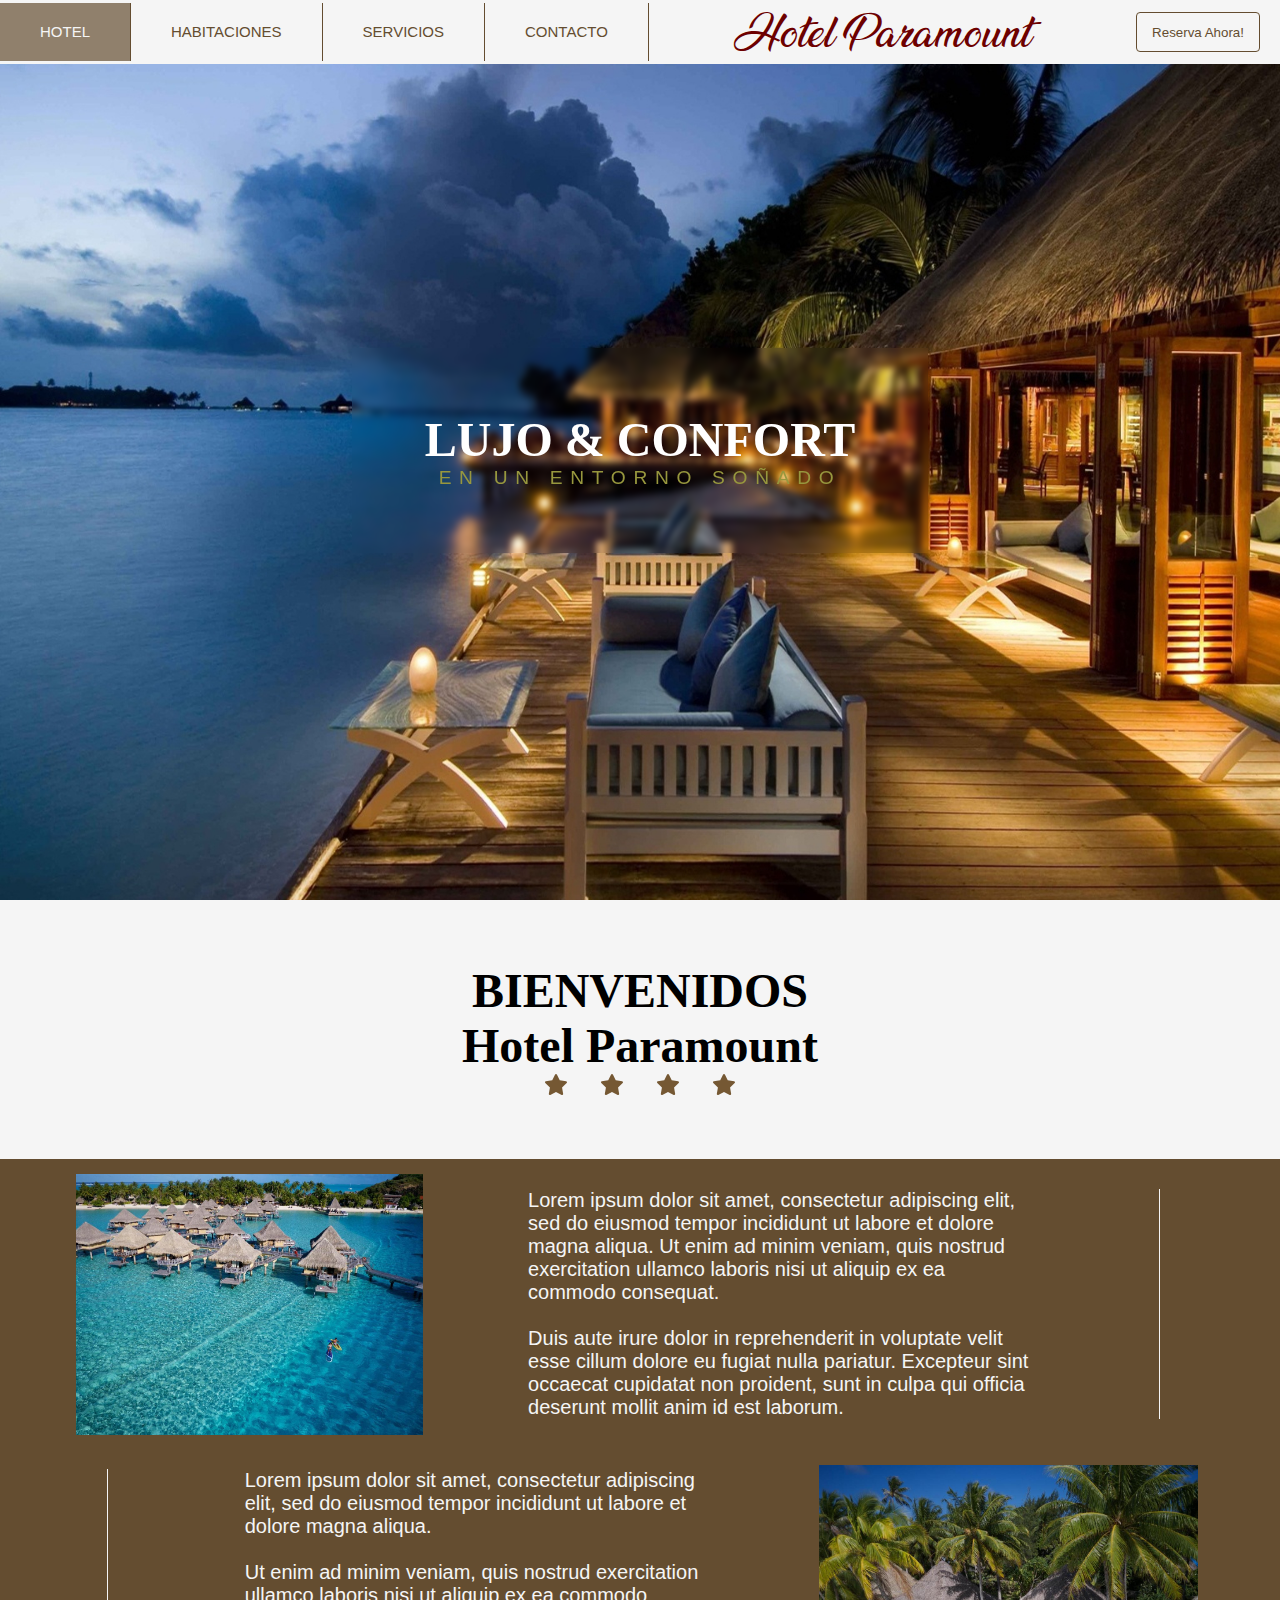
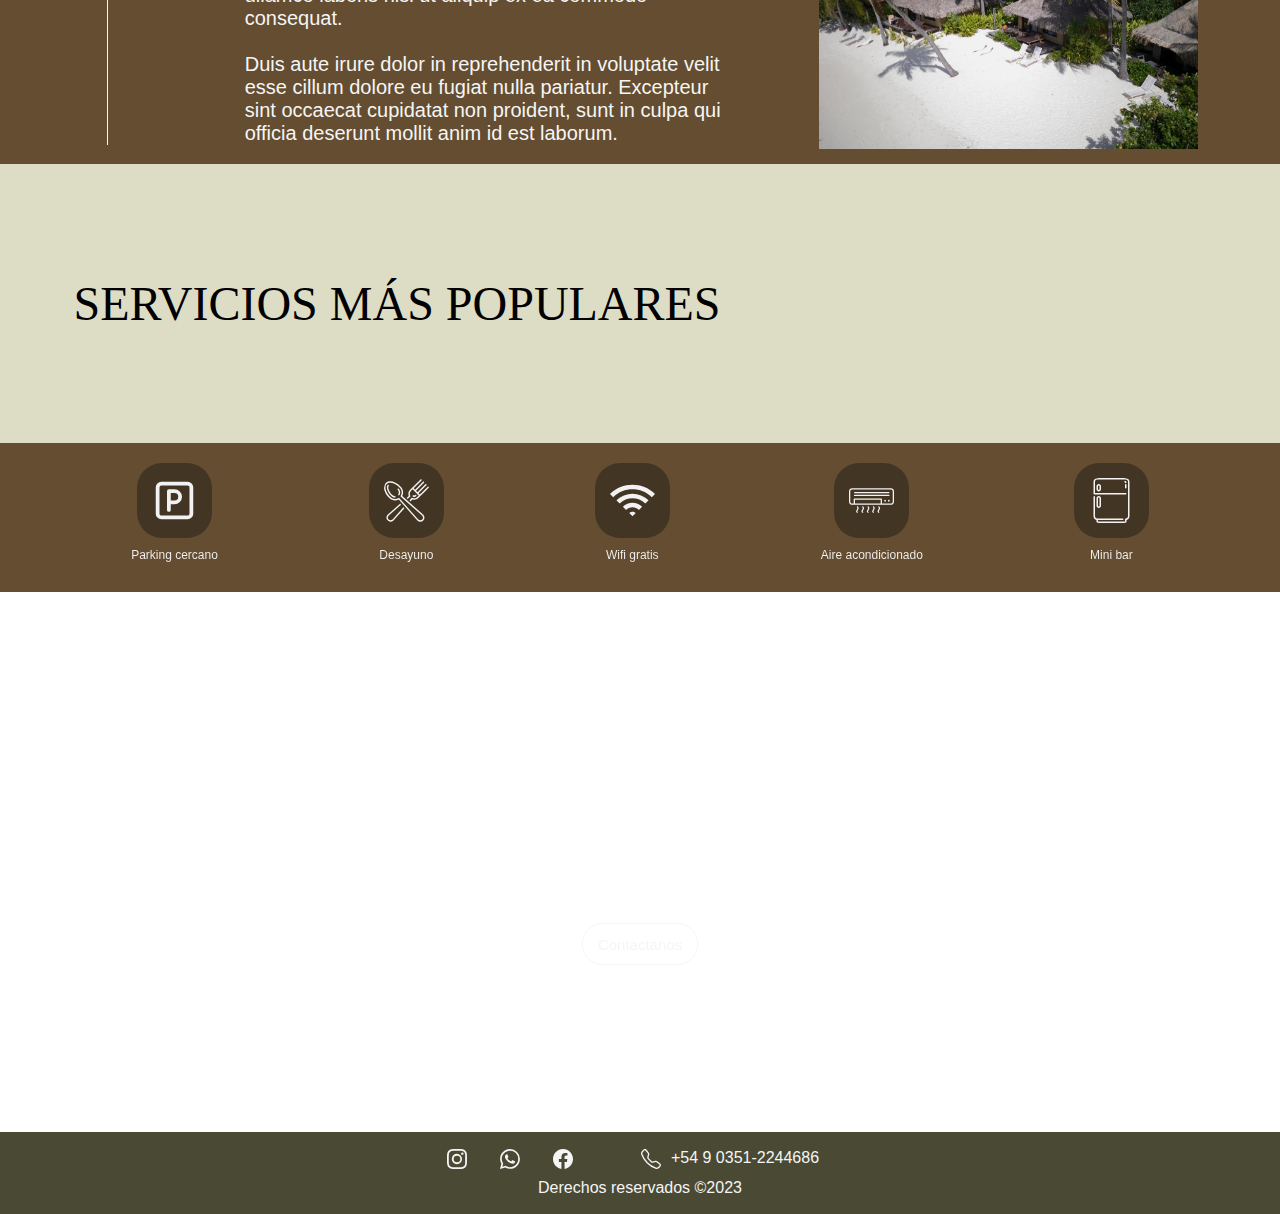
==== commit 8c263b8e: "Se agrega animacion al icono Hamburguer con js" ====
--- a/index.html
+++ b/index.html
@@ -17,12 +17,10 @@
         <nav id="navBar">
             <div class="encabezado">
                 <input id="botMenu" type="checkbox">
-                <label for="botMenu">
-                    <svg class="icon-hamb" xmlns="http://www.w3.org/2000/svg" width="16" height="16" fill="currentColor"
-                        viewBox="0 0 16 16">
-                        <path fill-rule="evenodd"
-                            d="M2.5 12a.5.5 0 0 1 .5-.5h10a.5.5 0 0 1 0 1H3a.5.5 0 0 1-.5-.5zm0-4a.5.5 0 0 1 .5-.5h10a.5.5 0 0 1 0 1H3a.5.5 0 0 1-.5-.5zm0-4a.5.5 0 0 1 .5-.5h10a.5.5 0 0 1 0 1H3a.5.5 0 0 1-.5-.5z" />
-                    </svg>
+                <label for="botMenu" class="hamb-icon">
+                    <span class="linea1-hamb-icon"></span>
+                    <span class="linea2-hamb-icon"></span>
+                    <span class="linea3-hamb-icon"></span>
                 </label>
                 <!-- El for emparenta el input con el label -->
                 <!-- id="hamburguer" class="containerBtn" -->
@@ -175,6 +173,7 @@
 
     <script src="./js/modal.js"></script>
     <script src="./js/navBar.js"></script>
+    <script src="../js/iconHamb.js"></script>
 </body>
 
 </html>
--- a/styles/styles.css
+++ b/styles/styles.css
@@ -26,9 +26,7 @@
 .container-img .container-txt {
     width: 35%;
     padding: 4em;
-    backdrop-filter: blur(2px);
-    border-radius: 15px;
-    transition: 2s;
+    backdrop-filter: blur(3px);
 }
 
 .text {
@@ -365,4 +363,12 @@
     .conocernos h2 {
         font-size: 1.6em;
     }
+}
+
+
+@media(max-width: 600px) {
+
+    .container-img {
+        background-image: url(../img/Hotel_img_principal-960x540.jpg);
+    }
 }--- a/styles/navBar.css
+++ b/styles/navBar.css
@@ -89,7 +89,6 @@
     height: auto;
 }
 
-
 .titulo h1 {
     font-family: font-titulo;
     font-size: 2.4em;
@@ -99,16 +98,50 @@
 }
 
 
+
+
 @media(max-width: 1125px) {
 
     .encabezado #botMenu:checked~ul {
         left: 0;
     }
 
+    /* !!!---LOGO HAMBURGUESA-------------- */
 
+    .hamb-icon {
+        /* background-color: rgba(233, 203, 203, 0.795); */
+        width: 30px;
+        height: 30px;
+        cursor: pointer;
+    }
+
+    .hamb-icon span {
+        background-color: #644d30;
+        display: block;
+        width: 100%;
+        height: 2px;
+        margin-top: 6px;
+        transform-origin: 0px 100%;
+        transition: all 300ms;
+    }
+
+    .activelinea1-hamb-icon {
+        transform: rotate(45deg) translate(-2px, 1px); 
+    }
+
+    .activelinea2-hamb-icon {
+        opacity: 0;
+        margin-left: -40px;
+    }
+
+    .activelinea3-hamb-icon {
+        transform: rotate(-45deg) translate(-4px, 2px);
+    }
+
+    /* !!!--------HASTA ACA LOGO ---------------- */
     .encabezado label {
         display: block;
-        padding: 15px;
+        padding-left: 40px;
     }
 
     .encabezado ul {
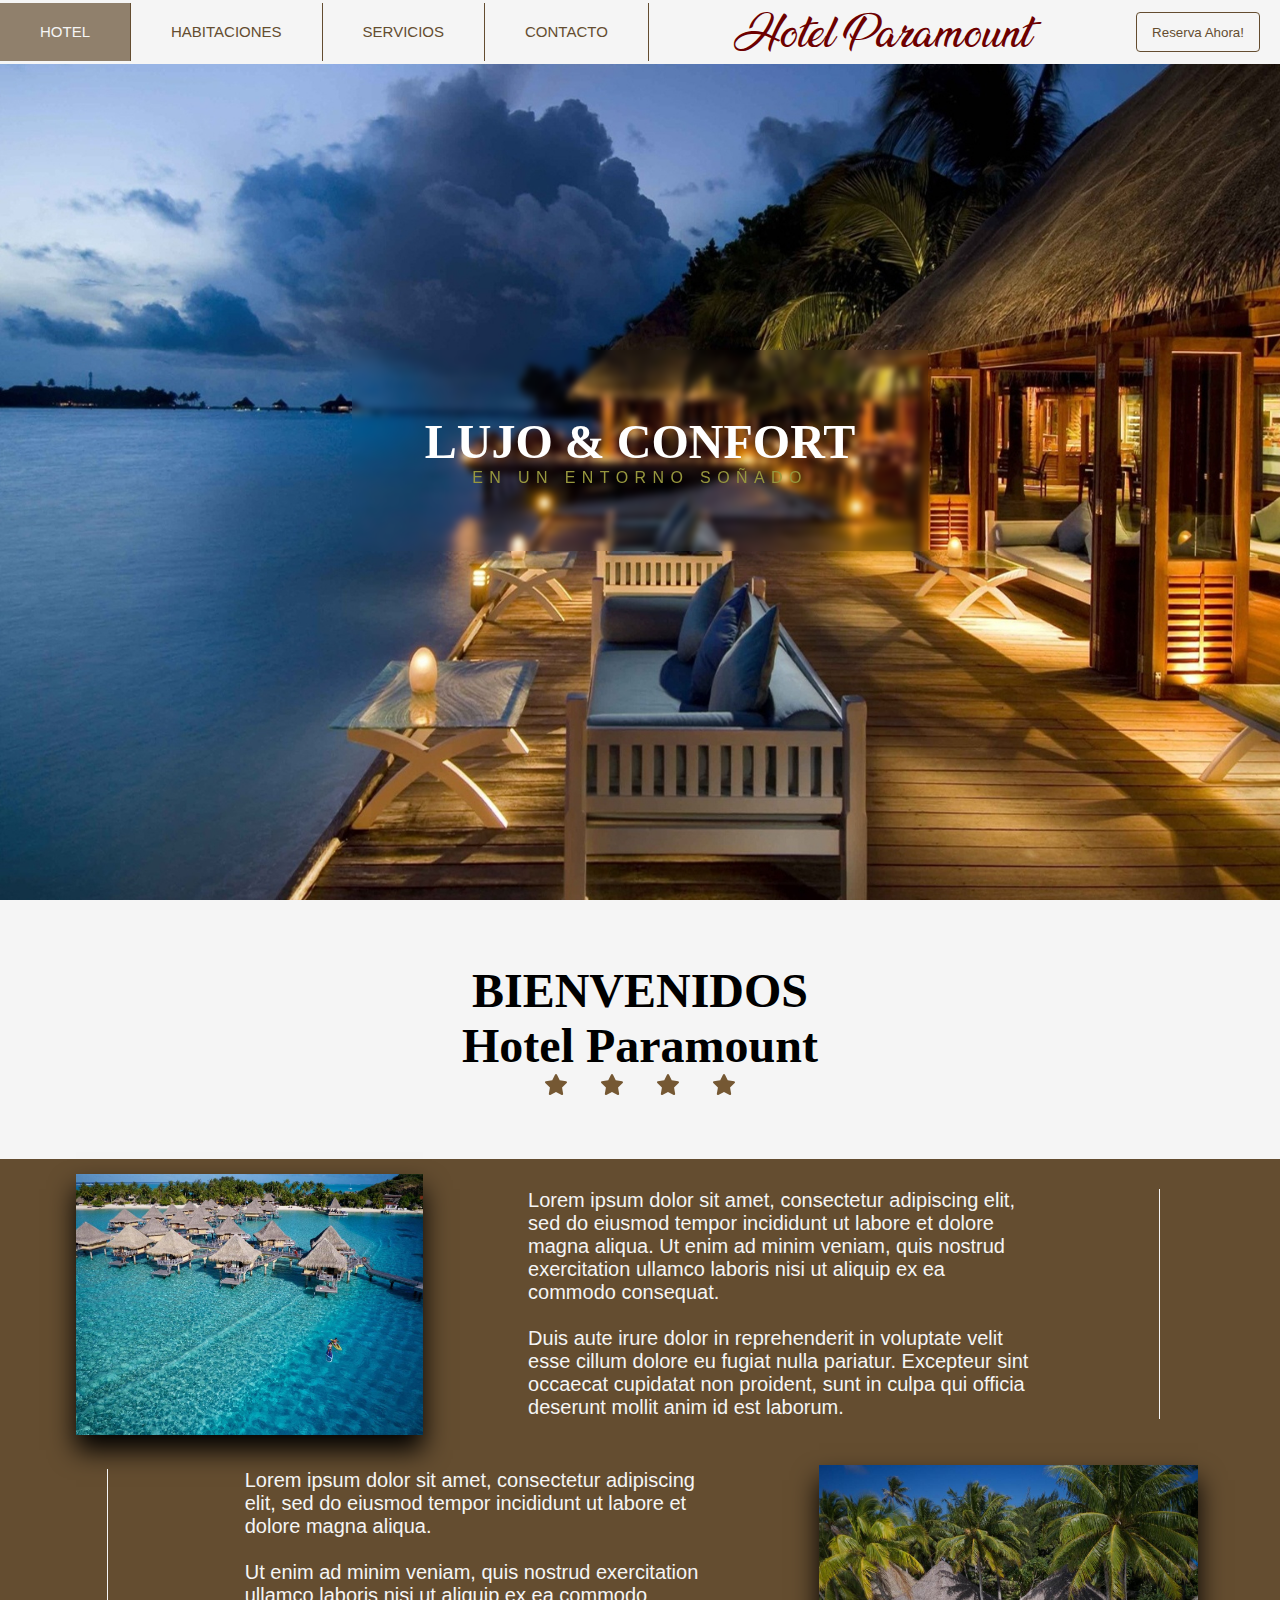
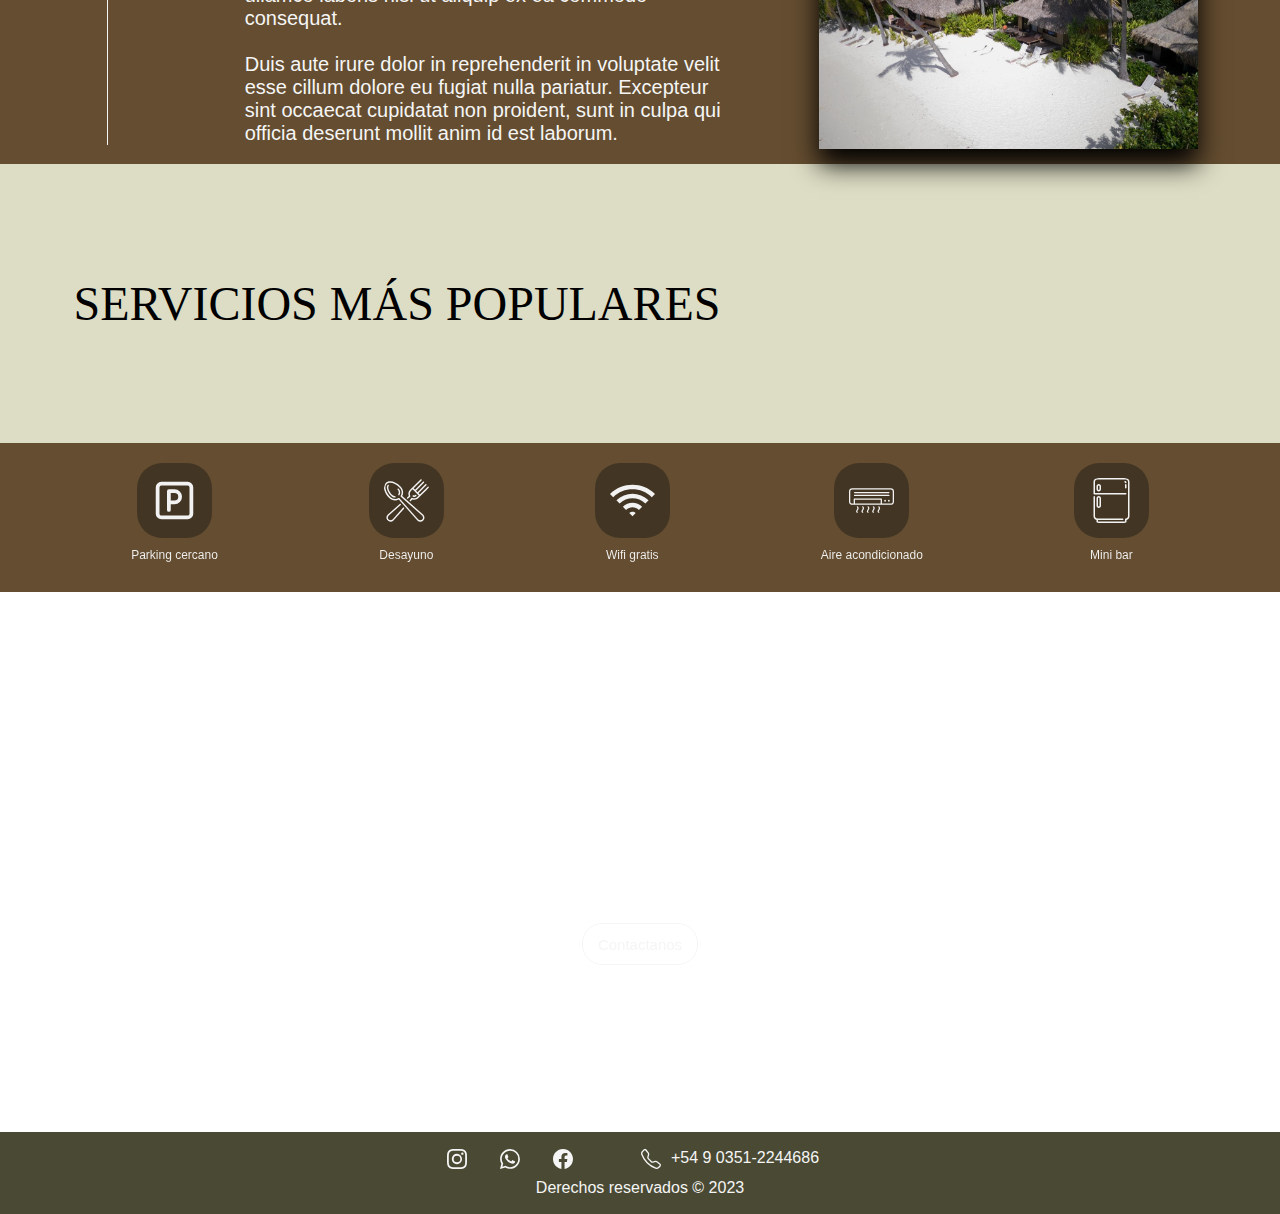
==== commit afc8601f: "Pages listas y estilos listos, falta form de contacto 'reserva'" ====
--- a/index.html
+++ b/index.html
@@ -9,6 +9,7 @@
     <link rel="stylesheet" href="./styles/styles.css">
     <link rel="stylesheet" href="/styles/navBar.css">
     <link rel="stylesheet" href="/styles/footer.css">
+    <link rel="stylesheet" href="https://cdnjs.cloudflare.com/ajax/libs/font-awesome/6.4.0/css/all.min.css" integrity="sha512-iecdLmaskl7CVkqkXNQ/ZH/XLlvWZOJyj7Yy7tcenmpD1ypASozpmT/E0iPtmFIB46ZmdtAc9eNBvH0H/ZpiBw==" crossorigin="anonymous" referrerpolicy="no-referrer" />
     <title>Hotel Paramount</title>
 </head>
 
@@ -166,22 +167,13 @@
             
         </div>
         <div>
-            <p class="marca">Derechos reservados &copy;2023</p>
+            <p class="marca">Derechos reservados &copy; 2023</p>
         </div>
     </footer>
     </main>
 
     <script src="./js/modal.js"></script>
-    <script src="./js/navBar.js"></script>
     <script src="../js/iconHamb.js"></script>
 </body>
 
 </html>
-
-
-<!-- UBICACION DEL HOTEL -- MEXICO CANCUN --- -->
-
-<!-- <iframe
-    src="https://www.google.com/maps/embed?pb=!1m18!1m12!1m3!1d3314.7185563653406!2d-86.80447562775093!3d21.16652203613391!2m3!1f0!2f0!3f0!3m2!1i1024!2i768!4f13.1!3m3!1m2!1s0x8f4c2b05aef653db%3A0xce32b73c625fcd8a!2zQ2FuY8O6biwgUS5SLiwgTcOpeGljbw!5e0!3m2!1ses!2sar!4v1682641322939!5m2!1ses!2sar"
-    width="600" height="450" style="border:0;" allowfullscreen="" loading="lazy"
-    referrerpolicy="no-referrer-when-downgrade"></iframe> -->--- a/styles/styles.css
+++ b/styles/styles.css
@@ -7,7 +7,8 @@
     font-family: sans-serif;
     display: flex;
     flex-direction: column;
-    /* min-height: 100vh; */
+    justify-content: center;
+    min-height: 100vh;
 }
 
 .container-img {
@@ -40,7 +41,7 @@
     font-family: Helvetica, sans-serif;
     letter-spacing: .4em;
     color: rgb(151, 151, 62);
-    font-size: .6em;
+    font-size: .5em;
 }
 
 .bienvenidos {
@@ -84,6 +85,7 @@
 
 .container-medio-1 .img-muestra img {
     width: 85%;
+    box-shadow: 0 15px 25px;
 }
 
 .container-text-muestra {
@@ -116,6 +118,7 @@
 
 .container-medio-2 .img-muestra img {
     width: 85%;
+    box-shadow: 0 15px 25px;
 }
 
 .container-medio-2 .container-text-muestra .text-muestra {
--- a/styles/navBar.css
+++ b/styles/navBar.css
@@ -1,9 +1,9 @@
-/* ----------  NAV  --------------- */
 @font-face {
     font-family: font-titulo;
     src: url(../font/Cursiva.ttf);
 }
 
+/* ----------  NAV  --------------- */
 nav .encabezado {
     background-color: #f5f5f5;
     width: 100%;
@@ -113,6 +113,7 @@
         width: 30px;
         height: 30px;
         cursor: pointer;
+        padding: 0 0 0 15px;
     }
 
     .hamb-icon span {
@@ -121,7 +122,8 @@
         width: 100%;
         height: 2px;
         margin-top: 6px;
-        transform-origin: 0px 100%;
+        /* transform-origin: 0 100%; */
+        transform-origin: 0;
         transition: all 300ms;
     }
 
@@ -131,7 +133,7 @@
 
     .activelinea2-hamb-icon {
         opacity: 0;
-        margin-left: -40px;
+        margin-left: 60px;
     }
 
     .activelinea3-hamb-icon {
@@ -141,7 +143,6 @@
     /* !!!--------HASTA ACA LOGO ---------------- */
     .encabezado label {
         display: block;
-        padding-left: 40px;
     }
 
     .encabezado ul {
@@ -155,11 +156,11 @@
         /* gap: 10px; */
     }
 
-    .icon-hamb {
+    /* .icon-hamb {
         width: 40px;
         height: 40px;
         color: #644d30;
-    }
+    } */
 
     .encabezado ul li {
         border-bottom: 1px solid #644d30;
@@ -178,16 +179,30 @@
 
     .titulo {
         /* background-color: #D88D01; */
-        width: 20em;
+        width: 15em;
         height: auto;
         color: #6d0000;
     }
 
 
     .titulo h1 {
-        font-size: 2em;
+        /* background-color: rgba(0, 255, 255, 0.993); */
+        font-size: 1.7em;
         text-align: center;
         color: #644d30;
     }
 
+}
+
+@media(max-width: 600px) {
+
+    .containerBtn {
+        padding: 0;
+    }
+
+    .containerBtn .btn-navBar {
+        height: 35px;
+        font-size: 11px;
+        padding: 0 10px;
+    }
 }